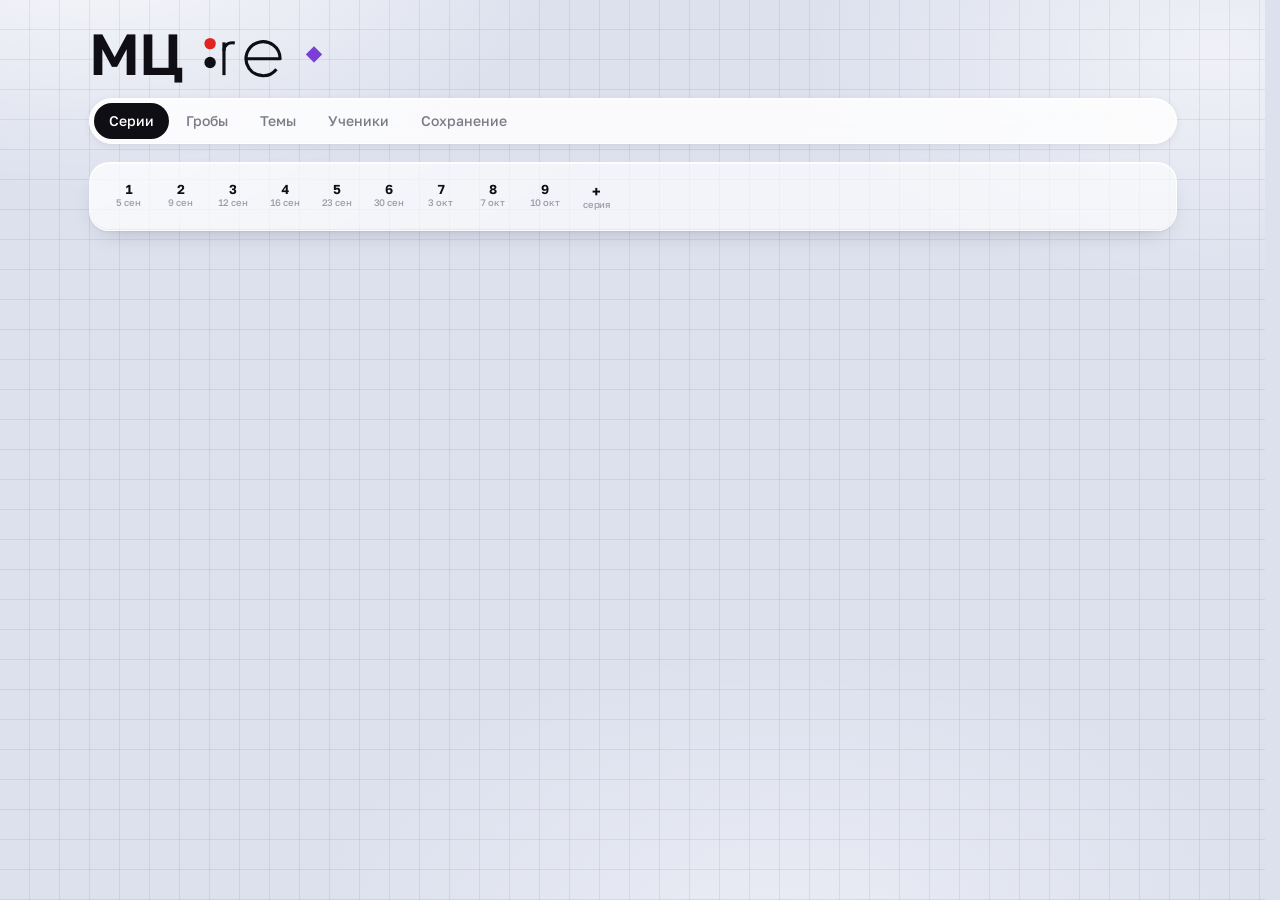
==== edit.html @ af5513b2 "Гробарий: гроб с четырьмя решившими и больше — одной раскрывающейся строкой На сайте «16 решивших · " ====
<!doctype html>
<html lang="ru">
<head>
<meta charset="utf-8">
<meta name="viewport" content="width=device-width, initial-scale=1, viewport-fit=cover">
<meta name="robots" content="noindex, nofollow">
<meta name="color-scheme" content="light dark">
<meta name="theme-color" content="#e4e7f2" media="(prefers-color-scheme: light)">
<meta name="theme-color" content="#06060b" media="(prefers-color-scheme: dark)">
<link rel="manifest" href="manifest.webmanifest">
<link rel="apple-touch-icon" href="assets/icon-192.png?v=202610102333">
<title>Статистика — редактор</title>
<link rel="icon" href="data:image/svg+xml,%3Csvg xmlns='http://www.w3.org/2000/svg' viewBox='0 0 32 32'%3E%3Crect width='32' height='32' rx='8' fill='%23c026d3'/%3E%3Cpath d='M16 9v14M9 16h14' stroke='%23fcfcfb' stroke-width='3.6' stroke-linecap='round'/%3E%3C/svg%3E">
<link rel="preload" href="assets/fonts/golos-cyrillic.woff2" as="font" type="font/woff2" crossorigin>
<link rel="stylesheet" href="assets/style.css?v=202610102333">
<meta name="build" content="202610102333">
</head>
<body class="is-editor">
<div class="wrap">
  <header class="topbar">
    <div class="brand-box">
      <span class="brand-mc">МЦ</span><svg class="brand-re" viewBox="0 0 68 40" role="img" aria-label=":re">
        <circle class="re-red" cx="8" cy="10" r="4.5"/>
        <circle class="re-ink" cx="8" cy="25" r="4.5"/>
        <path d="M19 35V9"/>
        <path d="M19 15.8C19 10.9 22.6 8.6 27.6 9.5"/>
        <path d="M36.5 22h27A13.5 13.5 0 1 0 60.6 30.3"/>
      </svg>
    </div>
    <div class="spacer"></div>
  </header>

  <nav class="tabs">
    <button class="tab" type="button" data-view="series" aria-selected="true">Серии</button>
    <button class="tab" type="button" data-view="graves" aria-selected="false">Гробы</button>
    <button class="tab" type="button" data-view="themes" aria-selected="false">Темы</button>
    <button class="tab" type="button" data-view="students" aria-selected="false">Ученики</button>
    <button class="tab" type="button" data-view="save" aria-selected="false">Сохранение</button>
  </nav>

  <main id="main"></main>
</div>

<script src="assets/icons.js?v=202610102333"></script>
<script src="assets/edit.js?v=202610102333"></script>
</body>
</html>
---- assets/style.css ----
/* Кондуит — оформление.
   Палитра типов задач — проверенный категориальный набор (8 слотов),
   светлая и тёмная темы заданы отдельными шагами, а не автоматической инверсией. */

:root {
  color-scheme: light dark;

  /* Непрозрачная поверхность осталась как запас: ею подменяется стекло там,
     где браузер не умеет размывать подложку, и там, где сквозь панель ничего
     просвечивать не должно. */
  --surface: #ffffff;
  --plane: #dde1ee;
  --ink: #0e0e14;
  --ink-2: #45454f;
  --ink-muted: #7c7c88;
  --grid: rgba(11, 11, 11, 0.10);
  --axis: rgba(11, 11, 11, 0.22);
  --border: rgba(255, 255, 255, 0.7);
  --border-strong: rgba(11, 11, 11, 0.16);
  --wash: rgba(255, 255, 255, 0.45);

  /* Подложка тихих кнопок — пилюль без рамки. На тёмной теме это белая вуаль,
     на светлой — чернильная: белое по белому не видно вовсе, и пилюля сливалась
     с панелью. У кнопки без рамки подложка и есть её граница, поэтому она
     обязана читаться в обеих темах. */
  --quiet: rgba(11, 11, 11, 0.055);
  --quiet-on: rgba(11, 11, 11, 0.10);

  --good: #067a3e;
  --bad: #d23b53;

  /* Матовое стекло. Панель — это заливка с прозрачностью плюс размытие того,
     что под ней; толщину даёт светлая грань поверху, а не рамка. */
  --pane: rgba(255, 255, 255, 0.64);
  --pane-2: rgba(255, 255, 255, 0.84);
  /* Две грани: светлая сверху и тёмная снизу. Вместе они читаются как толщина
     стекла — без них панель остаётся просто светлым прямоугольником. */
  --pane-edge: rgba(255, 255, 255, 1);
  --pane-edge-low: rgba(11, 11, 11, 0.05);
  /* Косой блик поверх панели: то, чем стекло отличается от заливки. */
  --sheen: rgba(255, 255, 255, 0.34);
  /* Одно значение на весь сайт. Если размытие где-то окажется дорогим —
     достаточно поставить здесь none, и стекло станет просто прозрачным. */
  --pane-blur: blur(18px);

  /* Пятна на подложке. Они лежат неподвижным слоем под всей страницей: двигать
     их нельзя — размытие панелей пересчитывалось бы каждый кадр.

     Цвета в них нет: это чистый свет. Он и подчёркивает стекло — сквозь панель
     видно, что под ней светлее, а по краям темнее. */
  --glow-1: rgba(255, 255, 255, 0.80);
  --glow-2: rgba(255, 255, 255, 0.55);
  --glow-3: rgba(255, 255, 255, 0.38);

  /* Цвета разделов — набор красок, а не круг оттенков: берлинская лазурь,
     киноварь, бутылочная зелень, охра, тирский пурпур, морская волна, баклажан
     и графит. Ни один не сидит на чистом спектральном тоне, и это главное: у
     краски тон всегда чуть сбит в сторону — синий уходит в зелень, красный в
     землю, — отчего она и выглядит краской, а не заливкой из палитры.

     Восьмой нарочно нейтральный. Ряд из восьми цветных ярлыков утомляет, а
     графит в нём работает паузой — приём старый и надёжный.

     Привязки «геометрия оранжевая» больше нет: цвет ничего не значит сам по
     себе, он только отличает раздел от раздела, и порядок в наборе выбран по
     тому, как тона живут рядом, а не по темам.

     Одним значением цвет раздела не описать: линия значка, заливка плашки и свет
     в её углу решают разные задачи. Отсюда три переменные на раздел.

     Выводить заливку из цвета линии пробовали дважды — и оба раза получалась не
     та глубина. Плашки, которые нравятся («Место», «Самый ценный плюс»,
     листок), собраны иначе: у них цвет задан прямо, глубоким и плотным, а свет
     в углу — другого, более светлого тона. Здесь то же самое, только восемь раз.

     --sN — линия значка, различается по темам: на светлой тёмная, на тёмной
     светлая. --fN — заливка плашки, глубокая. --gN — свет в углу, светлый тон
     той же семьи. */
  --s1: #1f5673;   /* берлинская лазурь */
  --s2: #b4442c;   /* киноварь */
  --s3: #2d6a45;   /* бутылочная зелень */
  --s4: #97701a;   /* охра */
  --s5: #8d2f63;   /* тирский пурпур */
  --s6: #167a74;   /* морская волна */
  --s7: #5b3f8f;   /* баклажан */
  --s8: #55606e;   /* графит */

  --f1: rgba(14, 48, 68, 0.94);
  --f2: rgba(112, 34, 20, 0.92);
  --f3: rgba(20, 58, 38, 0.94);
  --f4: rgba(86, 62, 12, 0.94);
  --f5: rgba(82, 20, 58, 0.92);
  --f6: rgba(10, 64, 62, 0.94);
  --f7: rgba(48, 30, 84, 0.92);
  --f8: rgba(38, 44, 54, 0.94);

  --g1: rgba(120, 205, 235, 0.40);
  --g2: rgba(255, 175, 130, 0.38);
  --g3: rgba(150, 225, 165, 0.34);
  --g4: rgba(255, 214, 140, 0.36);
  --g5: rgba(255, 155, 205, 0.34);
  --g6: rgba(125, 235, 220, 0.34);
  --g7: rgba(185, 155, 240, 0.36);
  --g8: rgba(190, 205, 225, 0.30);

  /* Разрыв между «решено» и «нет» намеренно большой: часть браузеров на
     телефонах затемняет крупные заливки по-своему, и слабую разницу такое
     затемнение стирает совсем. */
  /* Клетка кондуита. Пустая — заметная заливка с обводкой, решённая — плотная
     заливка обратной яркости со знаком поверх. В каждой теме пара «пустая /
     решённая» строится одинаково, только в разные стороны: в светлой решённая
     темнее фона, в тёмной — светлее. */
  --cell-on: #171727;
  --cell-off: rgba(18, 18, 52, 0.07);
  --cell-edge: rgba(11, 11, 11, 0.12);
  --cell-ink: #ffffff;
  /* пустой квадрат шкалы — свой цвет, а не цвет пустой клетки кондуита:
     в кондуите он почти сливается с подложкой намеренно, в шкале должен
     быть виден, иначе не поймёшь, из чего доля */
  --meter-off: rgba(11, 11, 11, 0.13);

  --admin: #7b3fd6;
  /* Корона — заливка, а не текст, поэтому золото берём чистое и тёплое.
     Прежний #9a7000 на светлом читался болотным: слишком мало красного. */
  --leader: #c9891c;
  --accent-hi: #8a6400;
  --accent-wash: rgba(138, 100, 0, 0.07);

  /* Два радиуса на весь интерфейс: крупный для карточек и панелей, мелкий для
     полей, клеток и квадратных кнопок. Круглые кнопки — отдельно, 999px. */
  --radius: 20px;
  --radius-sm: 12px;
  --tap: 44px;

  /* Цвет текста на плотной заливке цвета чернил: в светлой теме белый, в
     тёмной — почти чёрный. Нужен выбранной вкладке и всему, что залито ink. */
  --ink-inv: #ffffff;

  /* Две ступени высоты. Тень мягкая, широкая и слегка синеватая — под стеклом
     чёрная тень выглядит грязью. */
  --shadow-1: 0 1px 2px rgba(16, 16, 44, .05), 0 10px 26px -14px rgba(16, 16, 44, .30);
  --shadow-2: 0 2px 8px rgba(16, 16, 44, .07), 0 28px 64px -28px rgba(16, 16, 44, .45);

  /* Стекло — только для полосы вкладок и плавающих панелей: под ними проезжает
     содержимое, там эффект и виден. На карточках и в кондуите его нет — размытие
     под длинной таблицей стоит плавности прокрутки, а текст на нём теряется. */
  /* Линия тетрадной клетки на подложке. */
  --paper: rgba(11, 11, 11, .07);
  --paper-step: 30px;

  /* Заголовок сезона — единственный вывернутый блок на странице. На светлой теме
     он тёмный и работает как якорь для взгляда; на тёмной — чуть светлее
     подложки, потому что белое пятно во весь экран вечером бьёт по глазам.
     Заливка плоская: то, что переживает любую принудительную тёмную тему. */
  /* Полоска доли в строке рейтинга. */
  --bar: rgba(11, 11, 11, .085);

  /* Стекло кнопки. Панель под ней уже полупрозрачна, поэтому кнопке довольно
     одного шага плотности — плюс светлая грань поверху и косой блик, те же три
     вещи, из которых собрана сама панель. Дальше всё различие между кнопками
     только в размере и в том, чем они показывают состояние. */
  /* Плотные плашки. Единственные вывернутые блоки на странице: белый текст на
     цвете там, где всё остальное — чернила по светлому. Заливка плотная
     нарочно, 0.82 против 0.6 у панели: сквозь неё клетка почти не видна, и
     плашка читается как предмет, а не как окно. Стеклом её оставляют косой
     блик и светлая грань — те же, что у панели; пятно второго цвета из угла и
     есть то, что отличает её от простой краски.

     Приём работает, только пока таких блоков мало. Список мест, где он
     разрешён, ведётся в README, и новое появляется вместо старого. */
  --solid-edge: rgba(255, 255, 255, 0.26);
  --solid-dim: rgba(255, 255, 255, 0.70);
  --cold-bg: rgba(38, 30, 110, 0.82);
  --cold-glow: rgba(120, 200, 255, 0.50);
  --warm-bg: rgba(122, 38, 26, 0.82);
  --warm-glow: rgba(255, 196, 120, 0.48);

  /* Красная — удаление. Своя, а не --bad: у --bad есть вторая работа, он красит
     текст и рамки, и делать его вдобавок заливкой под белыми буквами значит
     выбирать один цвет на две задачи с разными требованиями к контрасту. */
  --danger-bg: rgba(178, 30, 54, 0.94);
  --danger-glow: rgba(255, 170, 130, 0.55);
  /* Листок серии и вопросы зачёта. Тон сине-зелёный: разделом листок не
     является, и цвет ему нужен свой. */
  --sheet-bg: rgba(15, 76, 92, 0.94);
  --sheet-glow: rgba(120, 220, 235, 0.44);

  /* Ответы зачёта — другой цвет, чем вопросы: на одной странице лежат две стопки
     файлов, и разница между ними должна быть видна раньше, чем прочитан
     заголовок. */
  --ans-bg: rgba(52, 34, 96, 0.94);
  --ans-glow: rgba(190, 160, 255, 0.40);

  /* Архив — задачники прошлых лет. Свой цвет, потому что вкладка своя: зелёный
     не спорит ни с бирюзовыми вопросами, ни с фиолетовыми ответами зачёта,
     а по смыслу это вообще другая стопка — не к чему вести, а что перебирать. */
  --arch-bg: rgba(22, 74, 58, 0.94);
  --arch-glow: rgba(130, 232, 180, 0.42);

  /* Красный в знаке — единственный, который не значит ничего, кроме самого
     знака: он часть логотипа и потому живёт отдельно от палитры разделов. */
  --font-ui: "Golos Text", "Segoe UI Variable Text", system-ui, -apple-system,
             "Segoe UI", Roboto, sans-serif;
  --font-display: "Golos Text", "Segoe UI Variable Display", system-ui,
                  -apple-system, "Segoe UI", Roboto, sans-serif;

  --mark-red: #e0241f;

  /* Заливка нарочно полупрозрачная: сквозь кнопку должна быть видна клетка,
     иначе это не стекло, а белая карточка. Почти непрозрачную пробовали — она
     читалась контрастно и мертво. Работу рамки при этом делает рамка. */
  --glass: rgba(255, 255, 255, 0.58);
  --glass-on: rgba(255, 255, 255, 0.86);
  --glass-edge: rgba(11, 11, 11, 0.15);
  --glass-top: rgba(255, 255, 255, 0.95);
  --glass-sheen: rgba(255, 255, 255, 0.55);
  /* Тень под кнопкой. Прежде у неё была только внутренняя грань поверху, и на
     стеклянной панели кнопка лежала в одной плоскости с ней — отсюда и
     ощущение плоского и дешёвого. Две тени: близкая держит край, дальняя
     отрывает от панели. */
  --btn-near: rgba(16, 16, 44, 0.10);
  --btn-far: rgba(16, 16, 44, 0.30);
}

/* Тёмная тема — свой набор шагов под тёмную подложку, а не инверсия светлой.
   Пока страница объявляла «только светлая», браузер затемнял её сам и портил
   цвета; со своим набором мы решаем это сами. */
@media (prefers-color-scheme: dark) {
  :root {
    --surface: #15151c;
    --plane: #06060b;
    --ink: #ffffff;
    --ink-2: #c2c2d0;
    --ink-muted: #8b8b9c;
    --grid: rgba(255, 255, 255, 0.10);
    --axis: rgba(255, 255, 255, 0.26);
    --border: rgba(255, 255, 255, 0.13);
    --border-strong: rgba(255, 255, 255, 0.26);
    --wash: rgba(255, 255, 255, 0.07);
    --quiet: rgba(255, 255, 255, 0.075);
    --quiet-on: rgba(255, 255, 255, 0.15);
    --good: #34d17f;
    --bad: #ff7a90;

    --pane: rgba(38, 38, 52, 0.60);
    --pane-2: rgba(24, 24, 36, 0.86);
    --pane-edge: rgba(255, 255, 255, 0.24);
    --pane-edge-low: rgba(0, 0, 0, 0.28);
    --sheen: rgba(255, 255, 255, 0.07);
    --glow-1: rgba(255, 255, 255, 0.11);
    --glow-2: rgba(255, 255, 255, 0.07);
    --glow-3: rgba(255, 255, 255, 0.08);

    /* Линия значка на тёмной подложке светлее, чем на светлой, а не темнее:
       прежний набор был темнее светлого, и цвета сливались с фоном. */
    --s1: #62aecd;
    --s2: #e8836a;
    --s3: #6fb98a;
    --s4: #d9ac4f;
    --s5: #d76aa4;
    --s6: #46bdb4;
    --s7: #9b81dc;
    --s8: #a3b0c2;

    /* Заливка плашки на тёмной подложке чуть светлее и прозрачнее: панель под
       ней тёмная, и та же глубина, что на светлой теме, дала бы провал. */
    --f1: rgba(24, 68, 92, 0.86);
    --f2: rgba(140, 46, 28, 0.86);
    --f3: rgba(30, 78, 52, 0.88);
    --f4: rgba(108, 80, 18, 0.88);
    --f5: rgba(104, 28, 74, 0.86);
    --f6: rgba(18, 84, 80, 0.88);
    --f7: rgba(64, 42, 112, 0.86);
    --f8: rgba(54, 62, 76, 0.88);

    --g1: rgba(120, 205, 235, 0.30);
    --g2: rgba(255, 175, 130, 0.28);
    --g3: rgba(150, 225, 165, 0.26);
    --g4: rgba(255, 214, 140, 0.28);
    --g5: rgba(255, 155, 205, 0.26);
    --g6: rgba(125, 235, 220, 0.26);
    --g7: rgba(185, 155, 240, 0.28);
    --g8: rgba(190, 205, 225, 0.24);

    --cell-on: #e6e2ff;
    --cell-off: rgba(255, 255, 255, 0.07);
    --cell-edge: rgba(255, 255, 255, 0.14);
    --cell-ink: #14141f;
    --meter-off: rgba(255, 255, 255, 0.12);

    --admin: #c48cff;
    --leader: #f0c34c;
    --accent-hi: #e3b23c;
    --accent-wash: rgba(227, 178, 60, 0.12);

    /* На тёмном тень работает слабее, поэтому она глубже, а грань стекла —
       светлая: именно она и читается как толщина. */
    --ink-inv: #08080e;
    --shadow-1: 0 1px 2px rgba(0, 0, 0, .5), 0 10px 28px -14px rgba(0, 0, 0, .75);
    --shadow-2: 0 2px 8px rgba(0, 0, 0, .55), 0 28px 64px -28px rgba(0, 0, 0, .9);
    --paper: rgba(255, 255, 255, .055);
    /* На тёмной подложке плашка светлее, а не темнее: тёмное на тёмном
       пропадает. Прозрачность выше — под ней есть что показать. Красная тоже
       темнее светлой темы: на --bad (он тут розовый) белые буквы не читаются. */
    --solid-edge: rgba(255, 255, 255, 0.20);
    --solid-dim: rgba(255, 255, 255, 0.66);
    --cold-bg: rgba(58, 48, 142, 0.74);
    --cold-glow: rgba(120, 200, 255, 0.34);
    --warm-bg: rgba(140, 54, 38, 0.74);
    --warm-glow: rgba(255, 196, 120, 0.32);
    --danger-bg: rgba(190, 44, 66, 0.94);
    --danger-glow: rgba(255, 190, 150, 0.38);
    --sheet-bg: rgba(20, 88, 106, 0.90);
    --sheet-glow: rgba(120, 220, 235, 0.30);
    --ans-bg: rgba(64, 44, 116, 0.88);
    --ans-glow: rgba(190, 160, 255, 0.30);
    --arch-bg: rgba(30, 88, 68, 0.88);
    --arch-glow: rgba(130, 232, 180, 0.30);

    --mark-red: #ff4f42;

    /* Тёмную лунку вместо светлой вуали пробовали — кнопка становилась дырой в
       панели. Вуаль вернулась, но ощутимо плотнее прежней, а держат кнопку не
       заливкой: ободом в четверть белого и тенью под ней. */
    --glass: rgba(255, 255, 255, 0.11);
    --glass-on: rgba(255, 255, 255, 0.21);
    --glass-edge: rgba(255, 255, 255, 0.26);
    --glass-top: rgba(255, 255, 255, 0.10);
    --glass-sheen: rgba(255, 255, 255, 0.06);
    --btn-near: rgba(0, 0, 0, 0.40);
    --btn-far: rgba(0, 0, 0, 0.70);
    --bar: rgba(255, 255, 255, .11);
  }
}

* {
  box-sizing: border-box;
  -webkit-tap-highlight-color: rgba(0, 0, 0, 0);
}

html {
  -webkit-tap-highlight-color: rgba(0, 0, 0, 0);
  /* Место под полосу прокрутки держим всегда. Без этого на короткой вкладке
     («Темы») полоса пропадает, окно становится шире на её толщину, и вся
     страница дёргается вбок при каждом переключении. */
  scrollbar-gutter: stable;
}

/* Синий прямоугольник при касании складывается из двух вещей: подсветки самого
   касания и выделения текста внутри кнопки. Гасим обе, но оставляем видимую
   рамку для клавиатуры. */
button, .chip, .tab, .mark, .cal-day, .picker-btn, a.ghost-btn {
  -webkit-user-select: none;
  user-select: none;
  -webkit-touch-callout: none;
}

:focus:not(:focus-visible) { outline: none; }

html, body {
  margin: 0;
  padding: 0;
}

/* Весь фон — клетка и свет — задан у самого html закреплённой заливкой. Это не
   слой поверх страницы и не фон её тела, а фон окна: он не прокручивается
   вместе с содержимым и не пересчитывается, когда на телефоне появляется и
   исчезает адресная строка. Закреплённым слоем (position: fixed) этого не
   добиться — такой слой браузер как раз и двигает вслед за окном.

   Рисунок при этом простой — две линии и три пятна, — поэтому закреплённая
   заливка обходится дёшево: перерисовывать при прокрутке почти нечего. */
html {
  background-color: var(--plane);
  background-image:
    linear-gradient(var(--paper) 1px, transparent 1px),
    linear-gradient(90deg, var(--paper) 1px, transparent 1px),
    radial-gradient(58% 46% at 8% -8%, var(--glow-1), transparent 64%),
    radial-gradient(52% 42% at 96% 6%, var(--glow-2), transparent 62%),
    radial-gradient(60% 50% at 62% 104%, var(--glow-3), transparent 64%);
  background-attachment: fixed;
  background-size:
    var(--paper-step) var(--paper-step),
    var(--paper-step) var(--paper-step),
    auto, auto, auto;
  background-position: -1px -1px, -1px -1px, 0 0, 0 0, 0 0;
}

/* Гарнитура своя и лежит рядом, в assets/fonts. Не по прихоти: сайт целиком
   русский, а системные интерфейсные шрифты рисуют кириллицу как приложение к
   латинице. Golos Text рисовалась от кириллицы, и на здешних словах — вроде
   «Комбинаторная геометрия» — это видно сразу.

   Файлов два, по диапазонам: кириллический берётся всегда, латинский только
   когда на странице попадётся латиница. Оба переменные, 400–700 в одном файле,
   поэтому насыщенность ничего не стоит. Стороннего запроса нет — файлы свои.

   Стопки всё равно две: пока шрифт летит (или не долетел вовсе), крупное и
   мелкое подхватывают разные системные начертания, а не одно на всё. */
@font-face {
  font-family: "Golos Text";
  src: url("fonts/golos-cyrillic.woff2") format("woff2");
  font-weight: 400 700;
  font-style: normal;
  font-display: swap;
  unicode-range: U+0301, U+0400-045F, U+0490-0491, U+04B0-04B1, U+2116;
}

@font-face {
  font-family: "Golos Text";
  src: url("fonts/golos-latin.woff2") format("woff2");
  font-weight: 400 700;
  font-style: normal;
  font-display: swap;
  unicode-range: U+0000-00FF, U+0131, U+0152-0153, U+02BB-02BC, U+02C6, U+02DA,
                 U+02DC, U+0304, U+0308, U+0329, U+2000-206F, U+20AC, U+2122,
                 U+2191, U+2193, U+2212, U+2215, U+FEFF, U+FFFD;
}

body {
  color: var(--ink);
  font-family: var(--font-ui);
  font-size: 15px;
  line-height: 1.45;
  -webkit-text-size-adjust: 100%;
}

/* Подложка: три цветных пятна и поверх них тетрадная клетка. Слой закреплён и
   неподвижен — во-первых, страница от этого кажется глубже, во-вторых, любое
   его движение заставляло бы браузер пересчитывать размытие всех панелей на
   каждом кадре, а этого телефон не простит.

   Клетка почти прозрачна: она задаёт масштаб и материал, а не рисунок. */
.wrap {
  max-width: 1120px;
  margin: 0 auto;
  padding: 0 16px 64px;
}

/* ── шапка ─────────────────────────────────────────────── */

.topbar {
  display: flex;
  align-items: center;
  gap: 12px;
  padding: 24px 0 16px;
}

/* Знак: «МЦ» набором и «:re» рисунком. Рисунком, а не шрифтом, нарочно —
   начертание в знаке заданное, и подбирать под него гарнитуру, которая на чужом
   телефоне окажется другой, бессмысленно.

   Обе части стоят на одной строке обычным потоком, а не флексом: у встроенного
   рисунка нижний край и так ложится на базовую линию строки, и низ виewBox
   поставлен ровно по базовой линии букв — от этого «МЦ» и «re» стоят на одной
   линии сами, без подгонки отступами. */
.brand-box {
  display: block;
  font-family: var(--font-display);
  font-size: 58px;
  line-height: 1;
  white-space: nowrap;
}

/* Полужирное против тонкого знака — контраст нарочный: «МЦ» читается словом,
   «:re» знаком при нём, и вместе они не сливаются в одну надпись. */
.brand-mc {
  font-size: 1em;
  font-weight: 600;
  letter-spacing: -0.005em;
  margin-right: 0.28em;
}

/* Размер и сдвиг заданы в em от кегля шапки: «e» в знаке выходит ниже строки,
   и низ рисунка базовой линии не равен. Сдвигаем рисунок вниз ровно на этот
   свес — тогда на базовую линию «МЦ» встаёт строка «r», как и должно. В em,
   чтобы на узком экране всё уехало вместе, одним изменением кегля. */
.brand-re {
  height: 0.870em;
  width: auto;
  vertical-align: -0.109em;
}

/* Тонкая линия одной толщины на всё: так рисуют геометрические гротески, и
   знак собран по тому же правилу. Торцы срезаны прямо — скруглённые сделали бы
   его мягче, чем он есть.

   «r» и «e» стоят на одной базовой линии и одного роста — как обычные буквы.
   Круг выходит за строку сверху и снизу ровно на пол-единицы: это оптический
   вынос, без которого круглая буква рядом с прямой кажется мельче её. Разводить
   их по росту пробовали дважды, и оба раза выходило криво — строка читалась не
   набором, а тремя предметами, поставленными рядом.

   Своё у знака — толстые точки: они заметно толще линии букв, и это
   единственное место, где пропорции нарочно не типографские. */
.brand-re path {
  fill: none;
  stroke: currentColor;
  stroke-width: 2.5;
  /* Перекладина «e» и его дуга — один контур: раздельными они давали на стыке
     торчащий уголок, потому что плоский торец перекладины приходился на место,
     где дуга уже уходит вертикально. */
  stroke-linejoin: round;
}

.re-ink { fill: currentColor; }
.re-red { fill: var(--mark-red); }

/* В редакторе знак тот же, поэтому его страницу помечает ромб — тот же знак и
   цвет, что у админа в списке. Без него две страницы не различить с одного
   взгляда, а перепутать их дорого. */
body.is-editor .brand-box::after {
  content: "◆";
  margin-left: 0.22em;
  font-size: 0.37em;
  color: var(--admin);
  vertical-align: 0.72em;
}

.spacer { flex: 1; }

/* Поле числа без стрелок-крутилок: номер дня вводят с клавиатуры, а на узком
   поле крутилки съедают половину ширины. */
input[type="number"] { -moz-appearance: textfield; }

input[type="number"]::-webkit-outer-spin-button,
input[type="number"]::-webkit-inner-spin-button {
  -webkit-appearance: none;
  margin: 0;
}

/* Полоса вкладок — плавающая пилюля: она не приклеена к краю экрана, а висит
   над содержимым, и под ней всё проезжает. Это единственное место вместе с
   карточками, где размытие и правда что-то показывает.

   Если backdrop-filter недоступен, остаётся плотная заливка: полоса просто
   перестаёт быть прозрачной, ничего не разъезжается. */
.tabs {
  position: sticky;
  top: 10px;
  z-index: 30;
  display: flex;
  gap: 2px;
  margin: 0 0 18px;
  padding: 4px;
  border: 1px solid var(--pane-edge);
  border-radius: 999px;
  background: var(--surface);
  box-shadow: var(--shadow-2), inset 0 1px 0 var(--pane-edge);
  overflow-x: auto;
  scrollbar-width: none;
}

@supports (backdrop-filter: blur(1px)) or (-webkit-backdrop-filter: blur(1px)) {
  .tabs {
    background: var(--pane-2);
    -webkit-backdrop-filter: var(--pane-blur);
    backdrop-filter: var(--pane-blur);
  }
}

.tabs::-webkit-scrollbar { display: none; }

/* Вес шрифта у выбранной вкладки не меняется: от смены веса меняется ширина,
   и соседние вкладки съезжают при каждом переключении. Выбранная опознаётся
   цветом и подчёркиванием, ширина остаётся той же. */
.tab {
  appearance: none;
  background: none;
  border: 0;
  border-radius: 999px;
  color: var(--ink-muted);
  font: inherit;
  font-size: 14px;
  font-weight: 500;
  padding: 8px 15px;
  flex: none;
  cursor: pointer;
  white-space: nowrap;
  transition: color .16s ease, background-color .16s ease;
}

.tab:hover { color: var(--ink-2); }
.tab:focus { outline: none; }

.tab:focus-visible {
  outline: 2px solid var(--s1);
  outline-offset: -2px;
}

/* Указатель один на всю полосу и переезжает с вкладки на вкладку, а не
   загорается на каждой отдельно. Положение и ширину ему задаёт скрипт — по
   месту самой вкладки, поэтому он верен при любой ширине экрана и любой
   длине подписей.

   Пока ширина не задана, указателя попросту нет: он не выскакивает из угла
   при первой отрисовке. */
.tabs::before {
  content: "";
  position: absolute;
  top: 4px;
  bottom: 4px;
  left: 0;
  width: var(--thumb-w, 0);
  transform: translateX(var(--thumb-x, 0));
  border-radius: 999px;
  background: var(--ink);
  pointer-events: none;
  transition: transform .38s cubic-bezier(.22, .8, .24, 1),
              width .38s cubic-bezier(.22, .8, .24, 1);
}

/* первая установка — без переезда: указателю неоткуда ехать */
.tabs.no-anim::before { transition: none; }

.tab { position: relative; z-index: 1; }

/* Заливку выбранной вкладки рисует указатель, самой вкладке остаётся цвет. */
.tab[aria-selected="true"] { color: var(--ink-inv); }

/* ── карточки и фильтры ────────────────────────────────── */

/* Панель матового стекла. Собрана из четырёх вещей: полупрозрачной заливки,
   размытия подложки, светлой грани поверху (она и читается как толщина) и
   мягкой тени под низом.

   Размытие объявлено отдельным правилом с проверкой: где его нет, панель
   становится плотной, и страница остаётся читаемой — просто плоской. */
.card,
.tile,
.table-wrap,
.conduit-split {
  /* Заливка и блик заданы порознь: подкраска ниже меняет только цвет, а блик
     остаётся на месте. */
  background-color: var(--surface);
  background-image: linear-gradient(147deg, var(--sheen), transparent 44%);
  border: 1px solid var(--border);
  border-radius: var(--radius);
  box-shadow:
    var(--shadow-1),
    inset 0 1px 0 var(--pane-edge),
    inset 0 -1px 0 var(--pane-edge-low);
}

/* Размытие подложки осталось только у полосы вкладок: под ней проезжает
   содержимое, и там оно правда работает. У панелей его нет — под ними лежит
   ровный свет и клетка, размывать нечего, а платить приходилось на каждом
   кадре и заново при каждой вставке панели в страницу. Прозрачность, грани и
   блик стекло держат и без него. */
.card,
.tile,
.table-wrap,
.conduit-split { background-color: var(--pane); }

/* Плотная плашка. Собрана из того же, что и панель, — заливка, косой блик,
   светлая грань поверху, — но заливка плотная и цветная, а текст вывернут в
   белый. Пятно второго цвета лежит в углу под содержимым: резких краёв у него
   нет, поэтому оно читается как свет, а не как фигура.

   Цвет приходит двумя переменными, так что плашку можно направить куда угодно,
   не трогая правило. Разрешённые места перечислены в README. */
.solid,
.lik-row,
.chip.cat[aria-pressed="true"],
.icon-btn.del,
.icon-btn.danger,
.primary-btn.danger {
  position: relative;
  overflow: hidden;
  border-color: var(--solid-edge);
  background-color: var(--solid-bg);
  background-image:
    linear-gradient(142deg, rgba(255, 255, 255, 0.18), rgba(255, 255, 255, 0) 46%);
  box-shadow: var(--shadow-2), inset 0 1px 0 var(--solid-edge);
  color: #fff;
}

/* Пятно уходит под содержимое отрицательным слоем: у кнопки удаления внутри
   голый крестик, и поднимать его нечем — а так поднимать и не нужно. */
.solid::after,
.lik-row::after,
.chip.cat[aria-pressed="true"]::after,
.icon-btn.del::after,
.icon-btn.danger::after,
.primary-btn.danger::after {
  content: "";
  position: absolute;
  z-index: -1;
  top: -58%;
  right: -14%;
  width: 66%;
  padding-bottom: 66%;
  border-radius: 50%;
  background: radial-gradient(circle, var(--solid-glow), transparent 68%);
  pointer-events: none;
}

.solid.cold { --solid-bg: var(--cold-bg); --solid-glow: var(--cold-glow); }
.solid.warm { --solid-bg: var(--warm-bg); --solid-glow: var(--warm-glow); }

/* Подписи на плашке — приглушённый белый, а не серый: серый по цветному
   читается грязью. */
.solid .tile-label,
.solid .tile-note,
.lik-row .lik-meta { color: var(--solid-dim); }

.card { padding: 14px 16px; }

/* Подсветка блока. Пятно света лежит в самой панели, ещё одним слоем заливки,
   а не отдельным элементом поверх: тот требовал обрезки по краю и своего слоя
   на каждую панель, а рисовал ровно то же.

   Сейчас свет белый. Когда понадобится цвет, менять придётся одну переменную:
   у блока свой слот оттенка. */
/* карточка-предупреждение: данные не потеряны, но и не считаются */
.card.warn { border-color: var(--accent-hi); background: var(--accent-wash); }

.warn-title {
  font-size: 13px;
  font-weight: 600;
  color: var(--accent-hi);
  margin-bottom: 6px;
}

.warn-line {
  display: flex;
  justify-content: space-between;
  gap: 12px;
  font-size: 13px;
  padding: 3px 0;
}

.warn-where { color: var(--ink-2); }
.warn-ids { font-variant-numeric: tabular-nums; white-space: nowrap; }

.filters { margin-bottom: 14px; }

.filter-row + .filter-row {
  margin-top: 12px;
  padding-top: 12px;
  border-top: 1px solid var(--grid);
}

.filter-head {
  display: flex;
  align-items: center;
  gap: 10px;
  margin-bottom: 9px;
}

.filter-title {
  font-size: 11px;
  font-weight: 650;
  letter-spacing: 0.13em;
  text-transform: uppercase;
  color: var(--ink-muted);
}

/* ── материал кнопок ────────────────────────────────────
   Одна поверхность на всё, что нажимают: ярлык отбора, мелкое действие, кнопку
   редактора, квадратную кнопку, счётчик. Ни рамки, ни стекла, ни тени — только
   приглушённая подложка, и та своего цвета в каждой теме.

   Стекло с рамкой и грань поверху тут были и держались долго, но кончилось это
   тем, что кнопка спорила по весу с панелью, на которой лежит. Плотность
   осталась ровно там, где она что-то значит: у плашки раздела, у файла, у
   выбранной серии. Остальное — тихая подложка. */
.chip, .mini-btn, .ghost-btn, .icon-btn, .icon-pick, .step-btn {
  appearance: none;
  font: inherit;
  color: var(--ink-2);
  background-color: var(--quiet);
  background-image: none;
  border: 0;
  border-radius: 999px;
  box-shadow: none;
  cursor: pointer;
}

.chip:hover, .mini-btn:hover, .ghost-btn:hover,
.icon-btn:hover, .icon-pick:hover, .step-btn:hover {
  background-color: var(--quiet-on);
  color: var(--ink);
}

/* Мелкое действие рядом с названием раздела. Тем же капителем вразрядку оно
   набиралось раньше — и было неотличимо от подписи слева: два одинаковых слова
   в строке, из которых одно почему-то нажимается.

   Теперь разошлись по трём признакам сразу: название капителью вразрядку,
   действие — строчными и крупнее; название приглушено, действие в полную силу;
   у действия есть подложка, у названия нет. Подложка круглая и без рамки —
   этого хватает, чтобы она читалась кнопкой, и не хватает, чтобы спорить с
   ярлыками отбора под ней, у которых рамка есть. */
.mini-btn {
  border: 0;
  border-radius: 999px;
  background: var(--quiet);
  box-shadow: none;
  color: var(--ink-2);
  font-size: 12.5px;
  font-weight: 560;
  letter-spacing: -0.005em;
  line-height: 1;
  padding: 8px 12px;
  white-space: nowrap;
}

.mini-btn:hover { background: var(--quiet-on); color: var(--ink); }

.chips {
  display: flex;
  flex-wrap: wrap;
  gap: 6px;
}

.chip {
  display: inline-flex;
  align-items: center;
  gap: 7px;
  /* Ярлыки отбора — скруглённые прямоугольники, а не пилюли: пилюли остались
     за полосой вкладок и мелкими действиями, и путать их незачем. */
  border-radius: 12px;
  /* Кегль и насыщенность подняты нарочно. На 13-м и обычном начертании ярлык
     читался как системный виджет: набор мелкий, светлый и без характера, а их
     на экране два десятка — из них и складывалось первое впечатление от
     страницы. Отрицательный трекинг на этом кегле делает главное: строка
     собирается в слово, а не рассыпается на буквы. */
  font-size: 13.5px;
  font-weight: 500;
  letter-spacing: -0.008em;
  color: var(--ink);
  padding: 8px 13px;
}

/* Включено — стекло, выключено — пустая рамка: ни блика, ни грани, заливки
   нет вовсе, надпись перечёркнута. Пунктирной рамки здесь больше нет — другой
   тип штриха выбивался из общего вида, а «исключено» сказано и без него.

   Разница держится на заливке и цвете, но не на насыщенности шрифта: от смены
   насыщенности слово меняет ширину, и соседние ярлыки при каждом нажатии
   разъезжались. */
.chip[aria-pressed="false"] {
  background-color: transparent;
  background-image: none;
  box-shadow: none;
  border-color: var(--glass-edge);
  color: var(--ink-muted);
  text-decoration: line-through;
  text-decoration-thickness: 1px;
}

.chip[aria-pressed="false"] .dot,
.chip[aria-pressed="false"] .ic { opacity: .28; }

/* Выбор одного из вариантов — не фильтр: невыбранное здесь не «исключено»,
   поэтому не зачёркивается и стекла не теряет. Выбранное обводится жирнее.

   День исключён: на вкладке рейтинга он отбор, на вкладке серий — выбор, но
   человек-то видит одну и ту же кнопку, и выглядеть в двух местах по-разному
   она не должна. Общий вид взят от отбора, без стекла. */
.chip.pick[aria-pressed="false"]:not(.day) {
  color: var(--ink-2);
  background-color: var(--quiet);
  text-decoration: none;
}

.chip.pick[aria-pressed="false"] .dot,
.chip.pick[aria-pressed="false"] .ic { opacity: 1; }

/* Раздел и день исключены нарочно. Раздел и в выборе темы задачи остаётся
   цветной плашкой — тот же предмет, что и в отборе на сайте. День же чернильный,
   и без исключения он белым не становился: у правила выбора три класса против
   двух у правила дня, и оно перебивало его независимо от порядка в файле. */
.chip.pick[aria-pressed="true"]:not(.cat):not(.day) {
  background-color: var(--quiet-on);
  color: var(--ink);
}

/* кнопка серии: номер и дата. Серий за год набирается много, поэтому кнопка
   плотная — иначе выбор занимает пол-экрана. */
.chip.day {
  flex-direction: column;
  gap: 0;
  min-width: 46px;
  padding: 5px 8px;
  border-radius: 14px;
  font-variant-numeric: tabular-nums;
}

/* гробарий — одиночная кнопка, дата ему не нужна */
.chip.day.wide { flex-direction: row; padding: 9px 16px; border-radius: 13px; }
.chip.day.wide b { font-size: 13.5px; }

.chip.day b { font-size: 13px; font-weight: 620; line-height: 1.2; }
.chip.day small { font-size: 9.5px; line-height: 1.15; opacity: .72; letter-spacing: -0.02em; }

/* Светлая грань поверху здесь снята нарочно: на чернильной заливке она
   читалась бликом поперёк кнопки, будто по ней провели пальцем. На стекле она
   уместна, на плотной краске — нет. Тень снизу остаётся, кнопка не проваливается
   в страницу. */
.chip[aria-pressed="true"].day {
  background: var(--ink);
  color: var(--ink-inv);
  border-color: var(--ink);
  box-shadow: 0 1px 2px var(--btn-near), 0 5px 12px -7px var(--btn-far);
}

/* Невыбранная серия — сплошная рамка, без пунктира и без стекла: одинаково и в
   отборе рейтинга, и в списке серий. Пунктир пробовался и читался как «серия
   испорчена», хотя означал всего лишь «не в счёте». */
.chip.day[aria-pressed="false"] {
  text-decoration: none;
  border-style: solid;
  color: var(--ink-muted);
}

/* На кнопке серии номер сверху, дата подписью снизу. */
.chip.day b { color: var(--ink); }

/* У выбранного дня подложка тёмная, и цвет буквы на ней теряется. Ничего не
   пропадает: буква и есть пометка, цвет к ней только добавка. */
.chip[aria-pressed="true"].day b { color: inherit; }

/* Ярлык раздела — такая же плотная плашка, как «Место» в карточке ученика: тот
   же глубокий цвет, тот же косой блик, то же светлое пятно в углу, тот же белый
   текст. Заливка и свет приходят прямо из палитры (--fN и --gN), а не выводятся
   из цвета значка: выводить пробовали, и глубины так не получалось.

   Плашек таких четыре из двадцати, между ними стоят неподкрашенные подразделы —
   поэтому ряд не рябит. */
.chip.cat[aria-pressed="true"] {
  --solid-bg: var(--fill);
  --solid-glow: var(--lift);
}

/* Значок на плашке белеет вместе с текстом: цветной по цветному пропадает. */
.chip.cat .ic { color: var(--accent); }
.chip.cat[aria-pressed="true"] .ic { color: #fff; }

/* темы: раздел и его подразделы */
.tgroup {
  display: flex;
  flex-wrap: wrap;
  align-items: center;
  gap: 6px 8px;
  margin-top: 8px;
}

.chip.cat {
  font-family: var(--font-display);
  font-size: 15.5px;
  font-weight: 600;
  letter-spacing: -0.02em;
  padding: 10px 16px;
  border-radius: 15px;
}
/* Раздел, у которого включена часть подразделов. Пунктирная рамка тут была и
   на плотной плашке выглядела дырой в краске. Теперь это третья ступень между
   выключенным и включённым: не плашка, а стекло, подкрашенное тем же цветом.
   Ступени читаются с одного взгляда — перечёркнуто, подкрашено, залито.

   Пятна в углу у полутона нет: свет принадлежит плашке, а полутон ею ещё не
   стал. */
.chip.cat.partial[aria-pressed="true"] {
  /* Подкрашивается цветом линии, а не заливки: заливка глубокая, и в малой доле
     от неё остаётся серость, а не тон. */
  background-color: color-mix(in srgb, var(--accent) 22%, var(--glass));
  background-image: linear-gradient(158deg, var(--glass-sheen), transparent 62%);
  border-color: color-mix(in srgb, var(--accent) 42%, var(--glass-edge));
  color: var(--ink);
  box-shadow:
    inset 0 1px 0 var(--glass-top),
    0 1px 2px var(--btn-near),
    0 5px 12px -7px var(--btn-far);
}

.chip.cat.partial[aria-pressed="true"]::after { content: none; }
.chip.cat.partial[aria-pressed="true"] .ic { color: var(--accent); }

.chip-count {
  font-size: 11px;
  color: var(--ink-muted);
  font-variant-numeric: tabular-nums;
}

.chip[aria-pressed="true"].cat .chip-count { color: var(--ink-muted); }

.subs { display: flex; flex-wrap: wrap; gap: 6px; }

/* Тихая пилюля. Один вид на три места: подраздел, «что считаем» и мелкие
   действия («все», «ни одной»). Ни рамки, ни стекла, ни тени — только пилюля на
   приглушённой подложке.

   Стекло с рамкой и тенью у них было от раздела, и зря: раздел это плотная
   цветная плашка, а остальное ему подчинено — одинаковый материал ставил их
   вровень. Теперь три уровня видно сразу: плашка, пилюля, подпись.

   Отличает подраздел от прочих тихих кнопок только цветной значок темы: он и
   держит связь со своим разделом. */
.chip.sub,
.chip.quiet {
  border: 0;
  border-radius: 999px;
  background-color: var(--quiet);
  background-image: none;
  box-shadow: none;
  color: var(--ink-2);
  font-size: 12.5px;
  font-weight: 560;
  letter-spacing: -0.005em;
  padding: 8px 13px;
}

/* У подраздела слева значок, и отступ с этой стороны меньше на его ширину. */
.chip.sub { gap: 6px; padding-left: 11px; }

.chip.sub[aria-pressed="true"],
.chip.quiet[aria-pressed="true"] { color: var(--ink); }

.chip.sub:hover,
.chip.quiet:hover { background-color: var(--quiet-on); color: var(--ink); }

/* Выключённая — та же пилюля без подложки и перечёркнутая. Общее правило
   выключенного ярлыка гасит заливку и так, но подложка тут своя, и гасить её
   нужно отдельно. */
.chip.sub[aria-pressed="false"],
.chip.quiet[aria-pressed="false"] {
  background-color: transparent;
  color: var(--ink-muted);
}

/* ── значки тем ─────────────────────────────────────────
   Рисунок лежит в спрайте (assets/icons.js), здесь только размер и толщина
   линии. Цвет значок берёт от текста, поэтому красится обычным color — и встаёт
   ровно туда, где раньше стоял цветной кружок, с тем же цветом раздела.

   Ни fill, ни stroke селектором внутрь <use> не достать, зато они наследуются:
   заданные здесь, они доходят до содержимого символа сами. */
.ic {
  width: 15px;
  height: 15px;
  flex: none;
  fill: none;
  stroke: currentColor;
  stroke-width: 1.7;
  stroke-linecap: round;
  stroke-linejoin: round;
}

/* У подраздела значок мельче — разница в размере держит уровни списка так же,
   как её держал разный размер кружков. Линия при этом чуть толще: на мелком
   размере тонкая тает. */
.chip.sub .ic,
.pline.sub .ic,
.subline-name .ic { width: 13px; height: 13px; stroke-width: 1.9; }

/* Кружок остался там, где он и есть кружок, а не знак темы: выбор цвета
   раздела в редакторе. */
.dot {
  width: 9px;
  height: 9px;
  border-radius: 3px;
  flex: none;
}

.summary {
  margin-top: 12px;
  padding-top: 11px;
  border-top: 1px solid var(--grid);
  color: var(--ink-2);
  font-size: 13px;
}

.summary b { font-weight: 600; color: var(--ink); font-variant-numeric: tabular-nums; }

/* ── плитки ────────────────────────────────────────────── */

.tiles {
  display: grid;
  grid-template-columns: repeat(auto-fit, minmax(150px, 1fr));
  gap: 10px;
  margin-bottom: 14px;
}

.tile { padding: 12px 14px; }

.tile-label {
  font-size: 11px;
  font-weight: 650;
  letter-spacing: 0.1em;
  text-transform: uppercase;
  color: var(--ink-muted);
  margin-bottom: 5px;
}

.tile-value {
  font-family: var(--font-display);
  font-size: 31px;
  font-weight: 640;
  letter-spacing: -0.035em;
  line-height: 1.1;
}

.tile-note {
  font-size: 12px;
  color: var(--ink-muted);
  margin-top: 2px;
}

/* Плитка, отмечающая достижение: половина задач и выше. Заливки у неё больше
   нет — панели на странице все до одной одинаковы, и одна золотая посреди
   пятёрки выбивалась бы ровно так же, как выбивалась прежняя подкраска.
   Достижение сказано самим числом и рамкой, а это и есть то, что читают. */
.tile.hi { border-color: var(--accent-hi); }

.tile.hi .tile-value { color: var(--accent-hi); }
.tile.hi .tile-label { color: var(--accent-hi); opacity: .85; }

/* ── таблицы ───────────────────────────────────────────── */

.table-wrap { overflow-x: auto; }

table.data {
  width: 100%;
  border-collapse: collapse;
  font-variant-numeric: tabular-nums;
}

/* Колонки с числами закреплены по ширине, имя забирает остаток. При обычной
   раскладке ширина столбца зависит от самого длинного числа в нём, и таблица
   переезжала при каждом переключении фильтра. */
table.data.fixed { table-layout: fixed; }
table.data.fixed th.rank { width: 54px; }
table.data.fixed th.c-score { width: 74px; }
table.data.fixed th.c-tasks { width: 66px; }
table.data.fixed th.c-avg { width: 82px; }

table.data.fixed td.name {
  overflow: hidden;
  text-overflow: ellipsis;
}

table.data th {
  text-align: right;
  font-size: 11.5px;
  font-weight: 600;
  letter-spacing: 0.05em;
  text-transform: uppercase;
  color: var(--ink-muted);
  padding: 10px 12px;
  border-bottom: 1px solid var(--grid);
  white-space: nowrap;
}

table.data th.left, table.data td.left { text-align: left; }

table.data td {
  text-align: right;
  padding: 9px 12px;
  border-bottom: 1px solid var(--grid);
  white-space: nowrap;
}

table.data tbody tr:last-child td { border-bottom: 0; }

table.data tfoot td {
  border-top: 1px solid var(--axis);
  border-bottom: 0;
  color: var(--ink-2);
  font-weight: 560;
}

table.data tfoot .name { color: var(--ink-muted); font-weight: 600; }
table.data tbody tr:hover td { background: var(--wash); }
table.data tr.clickable { cursor: pointer; }

.rank {
  width: 1%;
  color: var(--ink-muted);
  font-size: 13px;
  white-space: nowrap;
}

.rank-top .rank-num { color: var(--ink); font-weight: 700; }
/* первое место — единственное золотое пятно в таблице */
.rank-1 .rank-num { color: var(--leader); }

.name { font-weight: 500; }

/* Полоска доли: сколько человек взял от своего потолка. Тонкая линия по низу
   ячейки, а не заливка за именем: заливка читалась пятном под текстом, а линия
   складывается по всей таблице в маленькую диаграмму. */
table.data td.name { position: relative; }

.rowbar {
  position: absolute;
  left: 12px;
  bottom: 4px;
  height: 3px;
  border-radius: 999px;
  background: var(--axis);
  pointer-events: none;
}

/* У первого места полоска золотая — то же пятно, что и у его номера. */
.rank-1 + td.name .rowbar { background: var(--leader); }

table.data td.name .name-box { position: relative; }

/* Счёт — то, ради чего таблицу открывают, и между 31 у плитки и 15 у текста
   не стояло ничего. Теперь стоит он. */
.score {
  font-family: var(--font-display);
  font-weight: 620;
  font-size: 19px;
  letter-spacing: -0.02em;
}

.muted { color: var(--ink-muted); }

/* подпись в самом низу карточки — тем же шрифтом, что и всё остальное */
.egg {
  margin: 26px 0 8px;
  text-align: center;
  font-size: 13.5px;
  letter-spacing: 0.06em;
  color: var(--ink);
  opacity: 0.5;
}

/* Раньше все заливки здесь были плоскими: Samsung Internet в принудительной
   тёмной теме гасил именно градиенты. Сайт смотрят в Chrome, и это правило
   снято — градиенты и размытие используются свободно. Плоскими остались клетки
   кондуита и кружки тем: там важна не красота, а то, чтобы разница между
   «решено» и «нет» читалась с одного взгляда. */

/* ── кондуит ───────────────────────────────────────────── */

/* Кондуит — две таблицы бок о бок: фамилии не прокручиваются, клетки
   прокручиваются. Высоты строк заданы жёстко, иначе половинки разъедутся. */
/* Черта под шапкой проведена по всей панели, а не по таблице: у таблицы она
   обрывалась посреди стекла, потому что таблица уже панели. Высота шапки задана
   переменной и берётся отсюда же — иначе черта разъедется со строкой заголовков
   при первом же изменении её высоты. */
.conduit-split::after {
  content: "";
  position: absolute;
  left: 0;
  right: 0;
  top: var(--head-h);
  height: 1px;
  background: var(--grid);
  pointer-events: none;
}

/* Черты подвала — «Решили» и «Вес» — тем же способом, что и черта заголовков.
   Своими границами у tfoot они доходили только до края таблицы: на широком
   экране половины стоят посередине, справа и слева остаётся поле, и линии
   обрывались на пустом месте, тогда как верхняя шла от края до края.

   Рисуются двумя слоями фона, отмеренными от низа панели: снизу вверх — строка
   «Вес», над ней «Решили». Высота строки подвала одна на обе и вынесена в
   переменную, иначе черты разъедутся со строками при первой же её правке. */
.conduit-split {
  --foot-row: 24px;
}

.conduit-split::before {
  content: "";
  position: absolute;
  left: 0;
  right: 0;
  top: 0;
  bottom: 0;
  pointer-events: none;
  background:
    linear-gradient(var(--grid), var(--grid))
      left 0 bottom var(--foot-row) / 100% 1px no-repeat,
    linear-gradient(var(--grid), var(--grid))
      left 0 bottom calc(var(--foot-row) * 2) / 100% 1px no-repeat;
}

/* Обе половины стоят посередине панели, а не прижаты влево. Растягивать
   таблицу клеток во всю ширину пробовали: восемь столбцов разъезжались до
   семидесяти пяти пунктов при знаке плюса в тридцать восемь, и сетка переставала
   читаться сеткой. Пустота осталась, но теперь она поровну с двух сторон — а
   такая читается полем, а не обрывом.

   Когда столбцов много и они не помещаются, прокрутка работает как прежде:
   половина с клетками сжимается до доступного, автоматические отступы обнуляются
   сами. */
.conduit-split {
  --head-h: 40px;
  position: relative;
  display: flex;
  align-items: stretch;
  justify-content: center;
  overflow: hidden;
}

table.conduit.names {
  flex: none;
  border-right: 1px solid var(--grid);
}

.conduit-scroll {
  flex: 0 1 auto;
  min-width: 0;
  overflow-x: auto;
}

table.conduit thead th { height: 40px; }
table.conduit tbody td { height: 38px; }
table.conduit tfoot td { height: 26px; }

table.conduit {
  border-collapse: separate;
  border-spacing: 0;
  font-variant-numeric: tabular-nums;
}

table.conduit th, table.conduit td {
  padding: 0;
  font-size: 12px;
  font-weight: 400;
}

table.conduit th.pname, table.conduit td.pname {
  background: transparent;
  text-align: left;
  padding: 0 12px 0 14px;
  white-space: nowrap;
  font-size: 15px;
  min-width: 176px;
  max-width: 176px;
  overflow: hidden;
  text-overflow: ellipsis;
}

/* столбец фамилий оформлен как в рейтинге: тот же кегль, вес и отбивка */
table.conduit tbody td.pname {
  height: 32px;
  font-weight: 500;
  color: var(--ink);
  padding: 0 14px;
}

table.conduit thead th.pname,
table.conduit tfoot td.pname {
  font-size: 11.5px;
  font-weight: 600;
  letter-spacing: 0.05em;
  text-transform: uppercase;
  color: var(--ink-muted);
}

/* Имя со значками: сам текст ужимается, значки — никогда. Оба значка могут
   стоять рядом, если админ вышел на первое место. */
.name-box {
  display: flex;
  align-items: center;
  gap: 5px;
  min-width: 0;
}

.name-box .nm {
  overflow: hidden;
  text-overflow: ellipsis;
  white-space: nowrap;
}

.badge-admin {
  flex: none;
  font-style: normal;
  font-size: 0.82em;
  line-height: 1;
  color: var(--admin);
}

/* Корона нарисована обрезкой прямоугольника, а не взята символом: символьные
   короны есть не во всех телефонных шрифтах и выпадают в пустой квадрат.
   Силуэт простой — пять зубцов, читается на 9 пикселях. */
.badge-leader {
  flex: none;
  width: 11px;
  height: 9px;
  background: var(--leader);
  clip-path: polygon(0 100%, 0 20%, 25% 52%, 50% 0, 75% 52%, 100% 20%, 100% 100%);
}

/* Шапка без заливки и без своей черты: и то и другое обрывалось посреди стекла,
   потому что таблица уже панели. Заливка была нужна, когда столбец с номерами
   задач был липким и под него подъезжали строки; липкость убрали давно. Черту
   теперь ведёт сама панель, во всю ширину. */
table.conduit thead th {
  height: var(--head-h);
  vertical-align: bottom;
}

.phead {
  display: flex;
  flex-direction: column;
  align-items: center;
  gap: 5px;
  padding-bottom: 6px;
  width: 38px;
}

.phead-id {
  font-size: 11.5px;
  color: var(--ink-2);
  letter-spacing: -0.02em;
}

/* задача без темы: номер приглушён, полоска под ним серая */
.phead-id.untyped { color: var(--ink-muted); }

/* Полоска под номером задачи говорила только раздел — цветом. Значок говорит
   ещё и подраздел, а места занимает столько же: столбец широкий, 38px. */
.phead .ic { width: 14px; height: 14px; }

/* Клетка одинакова на сайте и в редакторе: размер выбран под палец, но и
   читается на просмотре лучше мелкой. min-width обязателен — без него браузер
   сжимает столбцы, когда таблица шире экрана. */
td.cell {
  width: 38px;
  min-width: 38px;
  height: 38px;
  text-align: center;
  position: relative;
  z-index: 0;
}

/* Клетка кондуита. Плюс — настоящий знак, а не белая полоска поверх тёмного
   квадрата: браузеры с принудительной тёмной темой инвертируют цвета сами, и
   конструкция «фон плюс накладка» под инверсией теряет контраст. Текст же
   инвертируется вместе с фоном, поэтому знак виден в любой теме.

   Обводка пустой клетки задана внутренней тенью, а не рамкой: рамка меняет
   размер коробки, и клетка дёргалась бы при простановке плюса. */
.mark {
  display: flex;
  align-items: center;
  justify-content: center;
  width: 30px;
  height: 30px;
  border-radius: var(--radius-sm);
  margin: 0 auto;
  font-size: 19px;
  font-weight: 700;
  line-height: 1;
  color: transparent;
  background: var(--cell-off);
  box-shadow: inset 0 0 0 1px var(--cell-edge);
}

.mark.on {
  background: var(--cell-on);
  color: var(--cell-ink);
  box-shadow: none;
}

/* Кондуит смотрят, а не трогают: имена не выделяются и не отзываются нигде,
   клетки — везде, кроме редактора. Прокрутка вбок остаётся: касание достаётся
   прокручиваемой обёртке, а не таблице внутри неё. */
.conduit-split {
  -webkit-user-select: none;
  user-select: none;
  -webkit-touch-callout: none;
  cursor: default;
}

table.conduit.names,
table.conduit.cells:not(.edit) { pointer-events: none; }

/* Граница остаётся распоркой, но не рисуется: саму черту ведёт ::before
   панели, во всю её ширину. Пока граница была видимой, черт получалось две —
   короткая внутри таблицы и длинная поверх поля, и шли они впритык друг к
   другу, потому что фон псевдоэлемента отсчитывается от padding-box, а у
   панели есть своя нижняя граница в пиксель. Убирать `border-top` совсем
   нельзя: на нём стоит высота строк подвала. */
table.conduit tfoot td {
  border-top: 1px solid transparent;
  text-align: center;
  color: var(--ink-muted);
  font-size: 11px;
  height: 24px;
}

table.conduit tfoot td.pname {
  text-align: left;
  color: var(--ink-muted);
  font-size: 11.5px;
}

table.conduit tfoot tr.weights td { color: var(--ink-2); font-weight: 560; }

/* ── прочее ────────────────────────────────────────────── */

.section-head {
  display: flex;
  align-items: baseline;
  gap: 10px;
  margin: 22px 0 10px;
}

/* Заголовок раздела и подпись под ним расходятся по кеглю сильно и нарочно:
   на этом контрасте и держится вся страница, других украшений у неё нет. */
.section-title {
  font-family: var(--font-display);
  font-size: 21px;
  font-weight: 650;
  letter-spacing: -0.025em;
  white-space: nowrap;
}

/* Имя ученика — заголовок его страницы, а не подпись к блоку. */
.section-head.big { align-items: center; margin-top: 6px; }
.section-head.big .section-title {
  font-size: 31px;
  font-weight: 700;
  letter-spacing: -0.035em;
}

.section-note { font-size: 12.5px; color: var(--ink-muted); }

.type-name { display: inline-flex; align-items: center; gap: 9px; }
.type-name b { font-weight: 620; }
.tblock { padding-bottom: 4px; }

/* блок темы: заголовок, полоса, строки подразделов */
.tblock { padding: 11px 0; border-bottom: 1px solid var(--grid); }
.tblock:first-child { padding-top: 2px; }
.tblock:last-child { border-bottom: 0; padding-bottom: 2px; }

/* Вкладка тем — единственное место, где текст мелким быть не должен: по нему
   тыкают пальцем и по нему же сверяют разметку задач. */
.tblock-head {
  display: flex;
  align-items: center;
  justify-content: space-between;
  gap: 10px;
  margin-bottom: 10px;
  min-height: 34px;   /* с кнопкой удаления и без неё — одна высота */
  font-size: 17px;
}

.subline {
  display: grid;
  grid-template-columns: 1fr auto;
  align-items: center;
  gap: 10px;
  padding: 6px 0 0;
  font-size: 15px;
  color: var(--ink);
}

/* В строке подраздела теперь два предмета: кнопка со значком и название.
   Обрезание длинного названия многоточием переехало на сам текст: у гибкой
   строки оно не сработало бы, текст в ней — безымянный кусок между
   предметами. */
.subline-name { display: flex; align-items: center; gap: 9px; min-width: 0; }
/* Обрезание длинного текста многоточием. Стоит на самом тексте, а не на
   строке, которая его держит: строка эта — гибкий контейнер со значком слева,
   а в нём текст лежит безымянным куском, и до безымянного text-overflow не
   достаёт. Обрезка тогда происходит, но многоточия не рисуется — слово просто
   обрывается на середине буквы.

   Отсюда правило: там, где рядом с текстом стоит значок, текст заворачивается
   в свой span с этим классом. */
.ell {
  min-width: 0;
  overflow: hidden;
  text-overflow: ellipsis;
  white-space: nowrap;
}

/* Кнопка выбора значка: сам значок и есть её содержимое. Рамка взята заметная,
   а не бликовая: бликовая (--border) на светлой теме сливается с карточкой, и
   двадцать таких кнопок выглядели бы просто рядом значков — нажать их никто бы
   не догадался. Заливки при этом нет: два десятка залитых квадратов в столбец
   зарябили бы список. */
.icon-pick {
  display: inline-flex;
  align-items: center;
  justify-content: center;
  width: 30px;
  height: 30px;
  flex: none;
  padding: 0;
}

.icon-pick.open { background-color: var(--ink); color: var(--ink-inv); }

/* Ярлык в россыпи значков — без подписи: значок и выбирают глазами, а два
   десятка названий рядом превратили бы россыпь в список. */
.chip.icon-chip { padding: 7px 10px; }
.subline-val { font-variant-numeric: tabular-nums; white-space: nowrap; }

.confirm {
  display: inline-flex;
  align-items: center;
  gap: 8px;
  white-space: nowrap;
}

.mini-btn.danger { color: var(--bad); border-color: var(--bad); }

/* Шкала решаемости — ряд мелких блоков вместо одной широкой заливки: крупную
   плоскую заливку принудительная тёмная тема телефона гасит, мелкую оставляет.
   Незакрашенные блоки заодно показывают, из чего доля считается. */
.meter {
  display: flex;
  gap: 2px;
  align-items: center;
}

/* Размер квадрата задан жёстко, а не долей ширины: шкалы должны быть одной
   длины во всех строках, иначе их не сравнить взглядом. */
.meter > i {
  flex: none;
  width: 9px;
  height: 9px;
  border-radius: 2px;
  background: var(--meter-off);
}

/* шкала подтемы мельче шкалы раздела, но делений столько же */
.meter.small > i { width: 7px; height: 7px; }

/* Строка «название — шкала — счёт». Шкала и счёт имеют жёсткую ширину, имя
   забирает остаток — поэтому шкала стоит на одном месте во всех строках, как
   бы ни звалась тема. Отступ подтемы сделан внутри её колонки имени, а не
   отступом строки: иначе он сдвинул бы и шкалу. */
.pline {
  display: grid;
  grid-template-columns: minmax(0, 1fr) 108px 54px;
  align-items: center;
  gap: 10px;
  padding: 5px 0;
  max-width: 430px;
}

.pline.sub .pline-name { padding-left: 14px; }

.pline-name {
  display: flex;
  align-items: center;
  gap: 7px;
  min-width: 0;
  font-weight: 560;
}

.pline.sub .pline-name {
  font-weight: 400;
  font-size: 12.5px;
  color: var(--ink-2);
}

.pline-val {
  font-size: 12.5px;
  color: var(--ink-2);
  font-variant-numeric: tabular-nums;
  white-space: nowrap;
}

td .date { margin-left: 8px; font-size: 12px; }

.type-val {
  font-variant-numeric: tabular-nums;
  color: var(--ink-2);
  font-size: 13px;
  white-space: nowrap;
}

.series-mini {
  display: flex;
  flex-wrap: wrap;
  gap: 6px;
  margin-top: 4px;
}

.smini {
  border: 1px solid var(--border);
  border-radius: var(--radius-sm);
  padding: 6px 9px;
  font-size: 12.5px;
  color: var(--ink-2);
  font-variant-numeric: tabular-nums;
}

.smini b { color: var(--ink); font-weight: 600; }

.tip {
  position: fixed;
  z-index: 40;
  pointer-events: none;
  background: var(--ink);
  color: var(--surface);
  font-size: 12px;
  line-height: 1.35;
  padding: 6px 9px;
  border-radius: var(--radius-sm);
  box-shadow: 0 4px 14px rgba(0, 0, 0, .18);
  max-width: 220px;
  opacity: 0;
  transition: opacity .1s;
}

.tip.show { opacity: 1; }

.foot {
  margin-top: 26px;
  padding-top: 14px;
  border-top: 1px solid var(--grid);
  color: var(--ink-muted);
  font-size: 12.5px;
}

/* ── движение ───────────────────────────────────────────
   Анимируется только смена раздела и отклик на касание. Перерисовка от
   фильтра ничего не анимирует: таблица мигала бы на каждый чип. */

@keyframes rise {
  from { opacity: 0; transform: translateY(4px); }
  to { opacity: 1; transform: none; }
}

@keyframes fade {
  from { opacity: 0; }
  to { opacity: 1; }
}

/* Смена экрана. Содержимое уходит и приходит целиком, одним слоем: и уход, и
   приход — это одна прозрачность и один сдвиг на всём #main сразу. Поэлементное
   появление отсюда убрано нарочно — на списке в три десятка строк оно читалось
   не как оживление, а как отрисовка на глазах. Шапка, полоса вкладок и
   указатель в движении не участвуют: они живые элементы страницы и остаются на
   месте, пока под ними меняется содержимое.

   Уход короткий и с разгоном, приход длиннее и с торможением: тогда смена
   читается как одно движение вперёд, а не как две одинаковые половины.

   Направление сдвига задаёт скрипт: открытие карточки, возврат из неё и смена
   вкладки двигаются по-разному, но правило на всех одно. */
#main.leaving {
  opacity: 0;
  transform: translateY(var(--out-dy, 0));
  transition: opacity .08s ease-in, transform .08s ease-in;
}

@keyframes screenIn {
  from { opacity: 0; transform: translateY(var(--in-dy, 8px)); }
  to { opacity: 1; transform: none; }
}

#main.entering { animation: screenIn .26s cubic-bezier(.22, .8, .24, 1) both; }


.banner { animation: rise .2s ease-out both; }

/* Плитки и плашки в статистике ученика — данные, а не кнопки: ни отклика на
   касание, ни подъёма под курсором, чтобы не звали нажать. */
.card { transition: border-color .16s ease; }

/* Отклик на касание. На телефоне подсветка касания погашена нарочно, поэтому
   без этого кнопки кажутся мёртвыми: нажал — и ничего. Сжатие берём
   преобразованием, оно не трогает разметку и ничего не сдвигает вокруг. */
.chip, .ghost-btn, .primary-btn, .icon-btn, .mini-btn, .icon-pick,
.tab, .cal-day, .cal-nav, .banner-close, .picker-btn,
.step-btn, .step-val, .wchip {
  transition: background-color .14s ease, color .14s ease,
              border-color .14s ease, opacity .14s ease;
}

/* Класс ставится на нажатие из скрипта, анимация доигрывает сама. Через
   :active на телефоне это не работает: браузер придерживает состояние, пока
   не убедится, что палец не поехал прокручивать. */
@keyframes tap {
  0% { transform: scale(.92); }
  100% { transform: scale(1); }
}

@keyframes tapRow {
  0% { background: var(--wash); }
  100% { background: transparent; }
}

/* Класс продублирован нарочно: иначе первые полсекунды после смены раздела
   отклик глушился бы анимацией входа, у которой вес селектора выше. */
.tap.tap { animation: tap .19s cubic-bezier(.2, .8, .3, 1); }

/* Плашка с файлом — строка во всю ширину панели, и общее сжатие до 0,92
   на ней читалось рывком: край уезжал на полтора десятка пикселей. Ей —
   своё, едва заметное: отклик должен быть, но не прыжок. */
@keyframes tapWide {
  0% { transform: scale(.985); }
  100% { transform: scale(1); }
}

.lik-row.tap.tap { animation: tapWide .24s cubic-bezier(.25, .7, .3, 1); }

/* строку рейтинга не сжимаем — по ширине экрана это выглядит рывком; вместо
   этого она отзывается подсветкой */
tr.clickable.tap.tap { animation: none; }
tr.clickable.tap td { animation: tapRow .4s ease-out; }

table.conduit.edit .mark { transition: background-color .14s ease; }


table.data tbody tr { transition: background-color .12s ease; }
.mark { transition: background-color .14s ease; }
.bar { transition: width .25s cubic-bezier(.2, .7, .3, 1); }
.meter > i { transition: background-color .16s ease; }

.tip { animation: fade .12s ease-out both; }

@media (prefers-reduced-motion: reduce) {
  *, *::before, *::after {
    animation-duration: .01ms !important;
    animation-delay: 0ms !important;
    transition-duration: .01ms !important;
  }
}

/* ── редактор ───────────────────────────────────────────── */

.field { display: flex; flex-direction: column; gap: 4px; }

.field-label {
  font-size: 11.5px;
  letter-spacing: 0.05em;
  text-transform: uppercase;
  color: var(--ink-muted);
}

.input {
  appearance: none;
  font: inherit;
  font-size: 15px;
  color: var(--ink);
  background: var(--surface);
  border: 1px solid var(--border-strong);
  border-radius: var(--radius-sm);
  padding: 8px 10px;
  min-height: 40px;
  min-width: 0;
}

.input:focus { outline: 2px solid var(--s1); outline-offset: -1px; }
.input.short { max-width: 120px; }
/* Узкое поле — номер: ширина задаётся классом, а не местом в строке. По месту
   было нельзя: у выходного и матбоя номера нет, и 110 пикселей доставались
   дате — она переносилась на три строки. */
.frow.top > .field.narrow { flex: 0 0 110px; }
.input.tiny { width: 62px; text-align: center; font-variant-numeric: tabular-nums; }
select.input { padding-right: 6px; }

.frow {
  display: flex;
  flex-wrap: wrap;
  align-items: flex-end;
  gap: 10px;
}

.frow.gap { margin-top: 10px; align-items: center; }

/* когда в строке раскрыт календарь, соседние поля не должны прилипать к его низу */
.frow.top { align-items: flex-start; }
.frow.top > .field { flex: 1 1 190px; }

.primary-btn {
  appearance: none;
  border: 1px solid var(--ink);
  background: var(--ink);
  color: var(--surface);
  border-radius: 999px;
  font: inherit;
  font-size: 14px;
  font-weight: 560;
  padding: 9px 18px;
  min-height: 40px;
  cursor: pointer;
}

/* Вторичное действие: «+ задача», «+ пункт», «+ гроб», «Выбрать pdf»,
   «Запомнить». Своих стилей у этой кнопки не было вовсе — в редакторе она
   рисовалась системной серой кнопкой браузера, шрифтом Arial и рамкой outset.

   От ярлыка отбора её отличает вес: ярлык — то, что выбирают, кнопка — то, что
   делают, и делают пальцем. Отсюда 40 в высоту, как у поля ввода и у главной
   кнопки: в строке редактора они стоят рядом и должны стоять вровень. */
.ghost-btn {
  display: inline-flex;
  align-items: center;
  justify-content: center;
  gap: 7px;
  color: var(--ink);
  font-size: 14px;
  font-weight: 560;
  line-height: 1;
  padding: 9px 17px;
  min-height: 40px;
  white-space: nowrap;
}

.ghost-btn:disabled { opacity: .38; cursor: default; }
.ghost-btn:disabled:hover { background-color: var(--quiet); }

/* Плюс — отдельный знак, а не первый символ подписи: крупнее текста и тише по
   цвету, поэтому читается как знак действия, а «задача» остаётся словом. Он же
   держит все кнопки добавления одним рядом: глаз ловит столбик плюсов. */
.ghost-btn.add::before {
  content: "+";
  font-size: 19px;
  font-weight: 400;
  line-height: 1;
  color: var(--ink-muted);
  margin-top: -2px;
}

.ghost-btn.add:hover::before { color: var(--ink); }

.primary-btn:disabled { opacity: .45; cursor: default; }

.ghost-btn.danger { color: var(--bad); border-color: var(--bad); }

.icon-btn {
  font-size: 17px;
  line-height: 1;
  width: 34px;
  min-height: 34px;
}

.icon-btn:hover { color: var(--bad); border-color: var(--bad); }

/* Кнопки удаления залиты красным целиком — на телефоне наведения нет вовсе, и
   цвет должен быть виден сразу, до нажатия. Плашка у них та же, что у плиток:
   плотная заливка, косой блик, тёплое пятно в углу. На кнопке в 34 пикселя
   пятно занимает верхний угол и читается бликом — красное от этого выглядит
   раскалённым, а не крашеным, что удалению как раз к лицу. */
.icon-btn.del, .icon-btn.danger, .primary-btn.danger {
  --solid-bg: var(--danger-bg);
  --solid-glow: var(--danger-glow);
}

.icon-btn.del:hover, .icon-btn.danger:hover,
.primary-btn.danger:hover {
  color: #fff;
  border-color: var(--solid-edge);
  filter: brightness(1.08);
}

/* «передумал» — стрелка нарисована в svg, а не рамками и не символом:
   и рамочная, и шрифтовая на части телефонов не показывались вовсе */
.icon-btn.back { color: var(--ink-2); }
.icon-btn.back:hover { color: var(--ink); border-color: var(--border-strong); }
.icon-btn svg { display: block; margin: 0 auto; }

/* Квадратная кнопка добавления стоит в строке рядом с полем ввода, поэтому и
   ростом с него: 34 против 40 читались как случайность. Крестик удаления при
   этом остаётся 34 — он живёт в столбце таблицы, ширина которого задана. */
.icon-btn.add {
  color: var(--ink-2);
  font-size: 19px;
  width: 40px;
  min-height: 40px;
}
.icon-btn.add:hover { color: var(--ink); border-color: var(--border-strong); }

/* поле ввода занимает строку, кнопка стоит с краю */
.frow.gap > .input { flex: 1; min-width: 0; }

.prow-wrap { padding: 7px 0; border-bottom: 1px solid var(--grid); }

.prow {
  display: grid;
  grid-template-columns: 62px minmax(0, 1fr) auto 34px;
  align-items: center;
  gap: 8px;
}

.chip.day.has-draft { position: relative; }

.chip.day.has-draft::after {
  content: "";
  position: absolute;
  top: 4px;
  right: 5px;
  width: 5px;
  height: 5px;
  border-radius: 50%;
  background: var(--s2);
}

/* у гроба правится только число, буква Г — подпись слева от поля, буква
   пункта — справа, поэтому колонка шире, чем у задачи серии */
.prow.grave { grid-template-columns: 80px minmax(0, 1fr) auto 34px; }
.prow.grave.part { grid-template-columns: 92px minmax(0, 1fr) auto 34px; }

/* спрошено удаление: на месте крестика два бокса — «удалить» и «передумал» */
.prow.asking { grid-template-columns: 62px minmax(0, 1fr) auto 76px; }
.prow.grave.asking { grid-template-columns: 80px minmax(0, 1fr) auto 76px; }
.prow.grave.part.asking { grid-template-columns: 92px minmax(0, 1fr) auto 76px; }

.grave-id {
  display: flex;
  align-items: center;
  gap: 4px;
}

.grave-pre {
  font-size: 15px;
  font-weight: 560;
  color: var(--ink-2);
}

/* буква пункта — подпись, а не поле: её правят через «+ пункт», не руками */
.grave-post {
  font-size: 15px;
  font-weight: 560;
  color: var(--ink-2);
}

.chip.day.new { border-style: dashed; }

/* день заведён здесь и на сайт ещё не уехал */
.chip.day.local { border-style: dashed; border-color: var(--accent-hi); }
.chip.day.local b { color: var(--accent-hi); }

/* день помечен к удалению: уедет с ближайшим сохранением, касание возвращает */
.chip.day.gone { border-color: var(--bad); border-style: dashed; }
.chip.day.gone b { color: var(--bad); text-decoration: line-through; }
.chip.day.gone small { color: var(--bad); opacity: 1; }

.ghost-btn.danger:hover { background: var(--wash); }
.chip.day.new b { font-size: 15px; }

table.conduit thead th:not(.pname):not(.pcount) {
  width: 38px;
  min-width: 38px;
}

/* В редакторе клетка — кнопка. Сжатие при нажатии безопасно: фамилии живут в
   отдельной таблице, наехать на них клетке нечем. */
table.conduit.edit .mark {
  appearance: none;
  border: 0;
  padding: 0;
  cursor: pointer;
}

/* Простановка плюса: короткое сжатие с лёгким перелётом обратно. Одна
   величина, одно свойство — этого хватает, чтобы касание чувствовалось. */
@keyframes markOn {
  0% { transform: scale(.7); }
  55% { transform: scale(1.08); }
  100% { transform: scale(1); }
}

@keyframes markOff {
  0% { transform: scale(.86); }
  100% { transform: scale(1); }
}

table.conduit.edit .mark.pop { animation: markOn .22s cubic-bezier(.2, .8, .3, 1); }
table.conduit.edit .mark.drop { animation: markOff .16s ease-out; }

/* Ширина задана и итоговым столбцам тоже: без неё они плавали от того, какое
   число в них попало, и правый край кондуита гулял от серии к серии. */
table.conduit .pcount {
  width: 56px;
  min-width: 56px;
  text-align: center;
  font-size: 11px;
  color: var(--ink-muted);
  padding: 0 8px;
  border-left: 1px solid var(--grid);
  font-variant-numeric: tabular-nums;
}

table.conduit tbody .pcount { font-size: 12px; }
table.conduit .pcount.total { color: var(--ink); font-weight: 600; }

/* карточка сохранения */
.savecard {
  display: flex;
  align-items: center;
  gap: 12px;
  margin-top: 14px;
}

/* Карточка не должна менять размер, когда одна кнопка сменяется двумя: обычная
   кнопка ниже основной на восемь пикселей, и от этого карточка подпрыгивала. */
.savecard.center {
  justify-content: center;
  flex-wrap: wrap;
  min-height: 68px;
}

.savecard-main { flex: 1; min-width: 0; }
.savecard-title { font-size: 14px; }
.savecard-note { font-size: 12.5px; color: var(--ink-muted); margin-top: 2px; }

/* свои выпадающие меню вместо системных */
.picker-btn {
  appearance: none;
  display: flex;
  align-items: center;
  justify-content: space-between;
  gap: 8px;
  width: 100%;
  min-height: 40px;
  padding: 8px 10px;
  border: 1px solid var(--border-strong);
  border-radius: var(--radius-sm);
  background: var(--surface);
  color: var(--ink);
  font: inherit;
  font-size: 14px;
  text-align: left;
  cursor: pointer;
  transition: border-color .14s ease, background-color .14s ease;
}

.picker-btn.open { border-color: var(--ink); }
.picker-btn:active { transform: scale(.99); }

.picker-label {
  display: inline-flex;
  align-items: center;
  gap: 8px;
  min-width: 0;
  overflow: hidden;
  text-overflow: ellipsis;
  white-space: nowrap;
}

.picker-caret { color: var(--ink-muted); font-size: 11px; flex: none; }

.chooser {
  margin: 8px 0 2px;
  padding: 10px;
  border: 1px solid var(--grid);
  border-radius: var(--radius);
  background: var(--plane);
  animation: rise .16s ease-out both;
}

.chooser .subs-row { margin-top: 8px; }

.datefield { position: relative; min-width: 190px; }

.calendar {
  margin-top: 8px;
  padding: 10px;
  border: 1px solid var(--grid);
  border-radius: var(--radius);
  background: var(--plane);
  animation: rise .16s ease-out both;
}

.cal-head {
  display: flex;
  align-items: center;
  justify-content: space-between;
  gap: 8px;
  margin-bottom: 8px;
}

.cal-title { font-size: 14px; font-weight: 560; }

.cal-nav {
  appearance: none;
  border: 1px solid var(--border);
  background: var(--surface);
  color: var(--ink-2);
  border-radius: var(--radius-sm);
  font: inherit;
  font-size: 16px;
  line-height: 1;
  width: 34px;
  height: 34px;
  cursor: pointer;
}

.cal-grid {
  display: grid;
  grid-template-columns: repeat(7, 1fr);
  gap: 3px;
}

.cal-wd {
  text-align: center;
  font-size: 11px;
  color: var(--ink-muted);
  padding-bottom: 2px;
}

.cal-empty { height: 36px; }

.cal-day {
  appearance: none;
  border: 1px solid transparent;
  background: var(--surface);
  color: var(--ink);
  border-radius: var(--radius-sm);
  font: inherit;
  font-size: 13.5px;
  font-variant-numeric: tabular-nums;
  height: 36px;
  cursor: pointer;
  transition: background-color .12s ease, color .12s ease;
}

.cal-day:hover { background: var(--wash); }
.cal-day.today { border-color: var(--border-strong); }

.cal-day.sel {
  background: var(--ink);
  color: var(--surface);
  border-color: var(--ink);
  font-weight: 600;
}

.cal-foot {
  display: flex;
  justify-content: space-between;
  margin-top: 8px;
  padding-top: 8px;
  border-top: 1px solid var(--grid);
}

.color-chip { padding: 8px 12px; }

.banner {
  display: flex;
  align-items: baseline;
  gap: 10px;
  padding: 11px 14px;
  border-radius: var(--radius);
  border: 1px solid var(--border-strong);
  background: var(--surface);
  font-size: 13.5px;
  margin-bottom: 14px;
}

.banner.good { border-color: var(--good); color: var(--ink); }
.banner.bad { border-color: var(--bad); color: var(--ink); }
.banner > span { flex: 1; min-width: 0; }

.banner-close {
  appearance: none;
  border: 0;
  background: none;
  color: var(--ink-muted);
  font: inherit;
  font-size: 16px;
  line-height: 1;
  padding: 0 2px;
  cursor: pointer;
}

/* День, который ждёт: только что сохранённый или только что удалённый. Сайт
   переразворачивается около минуты, и до тех пор правка по нему ушла бы мимо
   данных — поэтому кнопка заперта и приглушена целиком, включая букву. */
.chip.day.pending {
  border-style: dotted;
  color: var(--ink-muted);
}

.chip.day.pending b { color: var(--ink-muted); }

/* ── цена задачи ───────────────────────────────────────── */

/* Цена в строке задачи. Приглушённая — считается формулой, плотная и в рамке
   цвета отличия — задана вручную: разницу видно, не открывая панель. */
.wchip {
  appearance: none;
  border: 1px solid var(--border);
  background: var(--surface);
  color: var(--ink-muted);
  border-radius: var(--radius-sm);
  font: inherit;
  font-size: 13px;
  font-weight: 600;
  font-variant-numeric: tabular-nums;
  min-width: 38px;
  min-height: 34px;
  padding: 0 6px;
  cursor: pointer;
}

.wchip:hover { background: var(--wash); border-color: var(--border-strong); }

.wchip.on {
  color: var(--accent-hi);
  border-color: var(--accent-hi);
  background: var(--accent-wash);
}

/* Ряд кнопок: по десять по краям, по одному внутри, число посередине. Числа
   на телефоне не набирают, а дотянуться до любой разумной цены хватает. */
.wrow {
  display: flex;
  align-items: center;
  justify-content: center;
  gap: 6px;
  flex-wrap: wrap;
}

.step-btn.wide { width: auto; padding: 0 10px; font-size: 14px; }

.wfoot {
  display: flex;
  align-items: center;
  justify-content: space-between;
  gap: 10px;
  margin-top: 10px;
  padding-top: 9px;
  border-top: 1px solid var(--grid);
}

.wnote { font-size: 12.5px; color: var(--ink-muted); }

.mini-btn:disabled { opacity: .4; cursor: default; }

.mini-btn:disabled:hover { color: var(--ink-muted); background: var(--quiet); }

/* ── гроборешения ──────────────────────────────────────── */

/* Счётчик надбавки вместо поля ввода: числового поля здесь нет вовсе.
   Системное привело бы с собой клавиатуру на пол-экрана и крутилки, а
   надбавку всё равно ставят по одному баллу — двух кнопок довольно. */
.stepper {
  display: flex;
  align-items: center;
  gap: 6px;
  flex: none;
}

.step-btn {
  font-size: 19px;
  line-height: 1;
  width: 34px;
  min-height: 34px;
}

.step-btn:disabled { opacity: .35; cursor: default; }

.step-btn:disabled:hover { color: var(--ink-2); background-color: var(--quiet); }

/* Показание, а не кнопка: нажимать на само число некуда. Ноль приглушён,
   поставленное — нет, так с одного взгляда видно, кому баллы уже дописаны. */
.step-val {
  display: inline-flex;
  align-items: center;
  justify-content: center;
  border: 1px solid var(--border);
  background: var(--surface);
  color: var(--ink-muted);
  border-radius: var(--radius-sm);
  font-size: 15px;
  font-weight: 620;
  font-variant-numeric: tabular-nums;
  min-width: 56px;
  min-height: 34px;
  padding: 0 8px;
}

.step-val.on { color: var(--ink); border-color: var(--border-strong); }

/* Цена решения забирает остаток строки, поэтому крестик стоит у правого края
   на одном месте во всех блоках. */
.solution-price {
  display: flex;
  align-items: baseline;
  gap: 7px;
  flex: 1;
  min-width: 0;
  white-space: nowrap;
}

.price-label {
  font-size: 11.5px;
  letter-spacing: 0.05em;
  text-transform: uppercase;
  color: var(--ink-muted);
}

.price-val {
  font-size: 16px;
  font-weight: 620;
  font-variant-numeric: tabular-nums;
}

/* Слагаемые набраны мельче и приглушены: итог должен читаться первым. */
.price-sum {
  font-style: normal;
  font-size: 12.5px;
  font-weight: 400;
  color: var(--ink-muted);
}

/* Группа решений одного гроба: строка с гробом и счётом, под ней — те же
   блоки решений, сдвинутые вправо. Галочка — как у подтем зачёта на сайте. */
.sol-group-head {
  position: relative;
  display: flex;
  align-items: center;
  justify-content: space-between;
  gap: 10px;
  min-height: 40px;
  padding: 4px 0 4px 16px;
  font-size: 14px;
  cursor: pointer;
  list-style: none;
  -webkit-tap-highlight-color: transparent;
}

.sol-group-head::-webkit-details-marker { display: none; }

.sol-group-head::before {
  content: "";
  position: absolute;
  left: 1px;
  top: 50%;
  width: 6px;
  height: 6px;
  margin-top: -4px;
  border-right: 1.6px solid var(--ink-muted);
  border-bottom: 1.6px solid var(--ink-muted);
  transform: rotate(-45deg);
  transition: transform .16s ease;
}

.sol-group[open] > .sol-group-head::before { transform: rotate(45deg); }
.sol-group[open] > .sol-group-head { margin-bottom: 4px; }

.sol-group-meta {
  flex: none;
  font-size: 12.5px;
  color: var(--ink-muted);
  font-variant-numeric: tabular-nums;
}

.sol-group > .tblock { padding-left: 16px; }
.sol-group > .tblock:last-child { padding-bottom: 0; }

/* ── гробарий на сайте ─────────────────────────────────── */

/* Гроб и под ним те, кто его взял. Номер отбит от темы, как в кондуите номер
   задачи от полоски: сначала опознают гроб, потом читают, чей он. */
.grave-head {
  display: flex;
  align-items: center;
  gap: 9px;
  margin-bottom: 6px;
}

.grave-num {
  font-size: 15px;
  font-weight: 620;
  font-variant-numeric: tabular-nums;
}

.grave-theme {
  display: inline-flex;
  align-items: center;
  gap: 7px;
  min-width: 0;
  font-size: 12.5px;
  color: var(--ink-2);
}

/* Имя ужимается, цена — никогда: по ней и сравнивают строки между собой. */
.grave-line {
  display: grid;
  grid-template-columns: minmax(0, 1fr) auto;
  align-items: baseline;
  gap: 10px;
  padding: 4px 0 4px 14px;
}

.grave-who { min-width: 0; font-size: 15px; font-weight: 500; }

.grave-val {
  font-variant-numeric: tabular-nums;
  font-weight: 620;
  white-space: nowrap;
}

.grave-sum {
  font-style: normal;
  font-weight: 400;
  font-size: 12.5px;
  color: var(--ink-muted);
}

/* Свёрнутый гроб: строка того же склада, что строка с именем, — число
   решивших слева, цена справа, — и галочка в отступе, где у имени пусто.
   Галочка та же, что у подтем зачёта. Раскрытые имена сдвинуты глубже:
   видно, что они под этой строкой, а не сами по себе. */
.grave-fold-head {
  position: relative;
  display: grid;
  grid-template-columns: minmax(0, 1fr) auto;
  align-items: baseline;
  gap: 10px;
  padding: 4px 0 4px 14px;
  cursor: pointer;
  list-style: none;
  -webkit-tap-highlight-color: transparent;
}

.grave-fold-head::-webkit-details-marker { display: none; }

.grave-fold-head::before {
  content: "";
  position: absolute;
  left: 1px;
  top: 50%;
  width: 6px;
  height: 6px;
  margin-top: -4px;
  border-right: 1.6px solid var(--ink-muted);
  border-bottom: 1.6px solid var(--ink-muted);
  transform: rotate(-45deg);
  transition: transform .16s ease;
}

.grave-fold[open] > .grave-fold-head::before { transform: rotate(45deg); }

.grave-fold-head .grave-who { color: var(--ink-2); }

.grave-fold > .grave-line { padding-left: 26px; }

/* «пока никто», «ни одной» — держим отступ строки с именем, чтобы пустой блок
   не выглядел короче взятого и список не рвался. */
.block-none {
  padding: 4px 0 4px 14px;
  font-size: 13px;
  color: var(--ink-muted);
}

/* ── ликбезы ───────────────────────────────────────────── */

/* Вся строка — кнопка скачивания: на телефоне целиться в маленькую ссылку
   рядом с названием неудобно, а другого действия у строки и нет. */
/* Строка с файлом — вся кнопка целиком: сюда заходят с одной целью, забрать
   листок, и другого действия у строки нет. Поэтому она и плашка, а не строка
   списка: на экране это единственное, за чем сюда пришли, и выглядеть оно
   должно как предмет, который берут. */
.lik-row {
  --solid-bg: var(--sheet-bg);
  --solid-glow: var(--sheet-glow);
  display: flex;
  align-items: center;
  justify-content: space-between;
  gap: 12px;
  min-height: var(--tap);
  padding: 12px 14px;
  margin-bottom: 8px;
  border-radius: var(--radius-sm);
  text-decoration: none;
  cursor: pointer;
}

.lik-row.lik-ans {
  --solid-bg: var(--ans-bg);
  --solid-glow: var(--ans-glow);
}

.lik-row.lik-arch {
  --solid-bg: var(--arch-bg);
  --solid-glow: var(--arch-glow);
}

.lik-row > * { position: relative; }
.lik-row:last-child { margin-bottom: 0; }
.lik-row:hover { filter: brightness(1.08); }

.lik-main {
  display: flex;
  flex-direction: column;
  gap: 2px;
  min-width: 0;
}

.lik-title {
  font-size: 15px;
  font-weight: 560;
  overflow: hidden;
  text-overflow: ellipsis;
  white-space: nowrap;
}

.lik-meta { font-size: 12px; color: var(--ink-muted); }

/* Стрелка вместо слова «скачать». Слово объясняло то, что и так очевидно:
   строка одна, действие у неё одно, и заходят сюда ровно за ним. Стрелка на
   плашке занимает угол и не спорит с названием файла. */
.lik-get {
  flex: none;
  display: inline-flex;
  align-items: center;
  justify-content: center;
  width: 32px;
  height: 32px;
  font-size: 17px;
  line-height: 1;
  color: #fff;
  border: 1px solid var(--solid-edge);
  border-radius: 999px;
  background: rgba(255, 255, 255, 0.12);
}

/* ── архив: раздел, который раскрывается ──────────────── */

/* Зачёт в архиве — не файл, а раздел: строка та же зелёная плашка, что
   у задачников (стопка одна, и цвет один), но вместо стрелки вниз — галочка,
   которая поворачивается. Кнопка, а не ссылка, поэтому снимаем с неё всё
   системное: рамку, шрифт, выравнивание. */
.arch-toggle {
  width: 100%;
  border-width: 0;
  font: inherit;
  text-align: left;
  -webkit-tap-highlight-color: transparent;
}

.arch-chev::before {
  content: "";
  width: 7px;
  height: 7px;
  margin-top: -3px;
  border-right: 1.8px solid #fff;
  border-bottom: 1.8px solid #fff;
  transform: rotate(45deg);
  transition: transform .16s ease, margin .16s ease;
}

.arch-toggle[aria-expanded="true"] .arch-chev::before {
  margin-top: 3px;
  transform: rotate(225deg);
}

/* Раскрытое содержимое стоит сразу под списком, без зазора крупнее
   обычного: читается продолжением строки, которую раскрыли. */
.arch-body { margin-top: 14px; }

/* ── зачёт: оценки ─────────────────────────────────────── */

/* Таблица оценок — тот же кондуит, но без подвала «решили / вес»: две черты
   подвала рисует ::before панели, здесь их проводить не над чем. Черты между
   фамилиями и клетками тоже нет: в кондуите она отделяет неподвижный столбец
   от прокручиваемых, а здесь столбец оценки один и прокручивать нечего. */
.conduit-split.grades::before { display: none; }
.conduit-split.grades table.conduit.names { border-right: 0; }

/* Без шапки нет и черты под ней. Сверху и снизу — воздух вместо шапки: он же
   даёт место искрам у первой строки, иначе их срезал бы край прокрутки.
   Отступ одинаковый у обеих половин, иначе строки разъедутся. */
.conduit-split.grades.headless::after { display: none; }
.conduit-split.grades .conduit-scroll { padding: 10px 12px; }
.conduit-split.grades table.conduit.names { margin: 10px 0; }

/* Столбец шире задачного: в нём стоят «5++» и «3--», а не плюс. */
.conduit-split.grades td.cell,
.conduit-split.grades thead th:not(.pname):not(.pcount) {
  width: 64px;
  min-width: 64px;
}

.conduit-split.grades .phead { width: 64px; }

/* Пилюля оценки — тихая пилюля подразделов из отбора: приглушённая подложка,
   без рамки, без блика и тени. Стекло с ободом и подкраска по баллу тут были
   и убраны: на элементе в тридцать пунктов свет и тень читаются не объёмом,
   а грязью, а цвет спорил с числом. */
.gchip-box {
  position: relative;
  display: inline-flex;
  vertical-align: middle;
}

.gchip {
  position: relative;
  overflow: hidden;
  display: inline-flex;
  align-items: center;
  justify-content: center;
  min-width: 46px;
  height: 30px;
  padding: 0 12px;
  border-radius: 999px;
  background: var(--quiet);
  color: var(--ink);
  font-size: 13.5px;
  font-weight: 600;
  font-variant-numeric: tabular-nums;
  /* у минуса в Golos нет полей: без разрядки «3−−» читается «3—» */
  letter-spacing: 0.08em;
  text-indent: 0.08em;
}

/* «5++» — та же пилюля, но раз в несколько секунд по ней проходит блик,
   а вокруг мигают искры. Выше этой оценки нет, и это единственное место
   на странице, которое движется само.

   Блик — бесцветный свет. Лежит поверх цифр, поэтому и на светлой теме
   он виден: проходя, высветляет тёмные знаки, хотя по светлой подложке
   белое само по себе не читается. */
.gchip.gx::after {
  content: "";
  position: absolute;
  top: 0;
  bottom: 0;
  left: 0;
  width: 45%;
  background: linear-gradient(100deg, transparent,
    rgba(255, 255, 255, 0.78) 50%, transparent);
  transform: translateX(-140%) skewX(-18deg);
  animation: chipSheen 4.2s ease-in-out 0.6s infinite;
  pointer-events: none;
}

/* Сдвиг в долях самого блика: он в 45 % ширины пилюли, так что −140 %
   и 290 % — это из-за левого края и за правый. Через transform, а не left:
   иначе каждый кадр пересчитывал бы раскладку. */
@keyframes chipSheen {
  0% { transform: translateX(-140%) skewX(-18deg); }
  38%, 100% { transform: translateX(290%) skewX(-18deg); }
}

/* Искры двух видов. Звёздочка — четыре луча, вырезанные из квадрата:
   появляется, чуть поворачивается и гаснет. Пылинка — точка, которая
   всплывает из-под пилюли и тает. У каждой своя задержка и свой период,
   поэтому они не мигают хором. */
.spark {
  position: absolute;
  left: var(--x);
  top: var(--y);
  width: var(--s);
  height: var(--s);
  margin: calc(var(--s) / -2) 0 0 calc(var(--s) / -2);
  background: var(--c);
  opacity: 0;
  pointer-events: none;
}

.spark.star {
  clip-path: polygon(50% 0, 62% 38%, 100% 50%, 62% 62%,
                     50% 100%, 38% 62%, 0 50%, 38% 38%);
  animation: sparkTwinkle var(--p) ease-in-out var(--d) infinite;
}

.spark.dot {
  border-radius: 50%;
  animation: moteRise var(--p) ease-out var(--d) infinite;
}

@keyframes sparkTwinkle {
  0%, 100% { opacity: 0; transform: scale(0.2) rotate(0deg); }
  45% { opacity: 1; transform: scale(1) rotate(45deg) translateY(-1px); }
  70% { opacity: 0; transform: scale(0.5) rotate(90deg) translateY(-2px); }
}

@keyframes moteRise {
  0% { opacity: 0; transform: translateY(0) scale(0.6); }
  30% { opacity: 0.9; }
  100% { opacity: 0; transform: translateY(-18px) scale(1); }
}

/* Шесть оттенков фиолетового, от индиго до фуксии, по кругу. Фиолетовый —
   цвет зачёта на всей странице, поэтому новым цветом это не считается.
   На светлой теме оттенки глубже, на тёмной светлее: искра того же тона,
   что и подложка, пропадает. */
.spark:nth-of-type(6n + 1) { --c: #7c3aed; }
.spark:nth-of-type(6n + 2) { --c: #a855f7; }
.spark:nth-of-type(6n + 3) { --c: #c026d3; }
.spark:nth-of-type(6n + 4) { --c: #6366f1; }
.spark:nth-of-type(6n + 5) { --c: #9333ea; }
.spark:nth-of-type(6n + 6) { --c: #8b5cf6; }

@media (prefers-color-scheme: dark) {
  .spark:nth-of-type(6n + 1) { --c: #a78bfa; }
  .spark:nth-of-type(6n + 2) { --c: #d8b4fe; }
  .spark:nth-of-type(6n + 3) { --c: #f0abfc; }
  .spark:nth-of-type(6n + 4) { --c: #a5b4fc; }
  .spark:nth-of-type(6n + 5) { --c: #c084fc; }
  .spark:nth-of-type(6n + 6) { --c: #ddd6fe; }
}

@media (min-width: 1000px) {
  .conduit-split.grades td.cell,
  .conduit-split.grades thead th:not(.pname):not(.pcount) {
    width: 80px;
    min-width: 80px;
  }

  .conduit-split.grades .phead { width: 80px; }
  .gchip { min-width: 52px; height: 32px; font-size: 14.5px; }
}

/* Ведомость: фамилия слева, оценка у правого края строки. На широком экране
   колонки — до трёх, не уже 250 пунктов каждая, по алфавиту сверху вниз; на
   телефоне одна, во всю ширину. Строка не рвётся между колонками. Черт между
   строками нет: ряд держит пилюля у правого края, линейка была бы лишней. */
.grade-list {
  columns: 3 250px;
  column-gap: 40px;
  padding: 8px 18px;
}

.grade-row {
  display: flex;
  align-items: center;
  justify-content: space-between;
  gap: 12px;
  min-height: 44px;
  break-inside: avoid;
}

.grade-name {
  min-width: 0;
  font-size: 15px;
  font-weight: 500;
  color: var(--ink);
}

/* Без движения искр нет вовсе: застывшая звёздочка читалась бы соринкой. */
@media (prefers-reduced-motion: reduce) {
  .spark, .gchip.gx::after { display: none; }
}

/* ── зачёт: подтемы ────────────────────────────────────── */

/* Подтемы перечислены все, включая те, к которым ответа ещё нет: экран должен
   отвечать не только «что есть», но и «сколько осталось». Готовая подтема
   отличается кнопкой, неготовая — подписью вместо неё; строка одна и та же,
   поэтому список читается ровно, а не рвётся на две стопки. */
/* Названия разделов зачёта длинные — «IV. Комбинаторика и теория
   вероятностей». Общий заголовок раздела набран в одну строку нарочно, но там
   он короткий; здесь запрет на перенос выталкивал подпись за край экрана
   и давал горизонтальную прокрутку на телефоне. Снимаем его только своим. */
.zt-part-head .section-title { white-space: normal; min-width: 0; }
.zt-part-head .section-note { flex: none; }

.zt-topic { border-bottom: 1px solid var(--grid); }
.zt-topic:last-child { border-bottom: 0; }

.zt-head {
  display: flex;
  align-items: center;
  gap: 10px;
  min-height: var(--tap);
  padding: 9px 2px;
  cursor: pointer;
  list-style: none;
}

/* Родной треугольник <details> убран в обоих движках: вместо него своя
   галочка, которая поворачивается. */
.zt-head::-webkit-details-marker { display: none; }
.zt-head { -webkit-tap-highlight-color: transparent; }

.zt-head::before {
  content: "";
  flex: none;
  width: 6px;
  height: 6px;
  margin: 0 1px;
  border-right: 1.6px solid var(--ink-muted);
  border-bottom: 1.6px solid var(--ink-muted);
  transform: rotate(-45deg);
  transition: transform .16s ease;
}

.zt-topic[open] > .zt-head::before { transform: rotate(45deg); }

.zt-main {
  flex: 1;
  min-width: 0;
  display: flex;
  flex-direction: column;
  gap: 2px;
}

.zt-line {
  display: flex;
  align-items: baseline;
  gap: 8px;
  min-width: 0;
}

.zt-code {
  flex: none;
  font-size: 12px;
  font-variant-numeric: tabular-nums;
  color: var(--ink-muted);
}

.zt-title {
  font-size: 14.5px;
  font-weight: 560;
  color: var(--ink);
  min-width: 0;
}

.zt-meta {
  font-size: 11.5px;
  color: var(--ink-muted);
  padding-left: 30px;
}

/* Кнопка скачивания у подтемы — тот же фиолетовый, что у ответов зачёта:
   это они и есть. Архив прошлых лет красится своим цветом, см. --arch-bg. */
.zt-get {
  flex: none;
  display: inline-flex;
  align-items: center;
  justify-content: center;
  width: 30px;
  height: 30px;
  font-size: 16px;
  line-height: 1;
  text-decoration: none;
  color: #fff;
  border-radius: 999px;
  background: var(--ans-bg);
  box-shadow: inset 0 1px 0 var(--solid-edge);
}

.zt-get:hover { filter: brightness(1.12); }

/* Подтема без ответа — приглушённая строка: список идёт ровно, но глаз сразу
   отделяет готовое от незакрытого, не читая подписи. */
.zt-empty .zt-title { color: var(--ink-2); font-weight: 500; }

.zt-qs {
  margin: 0 0 10px;
  padding: 2px 0 0 30px;
  list-style: none;
}

.zt-q {
  display: flex;
  gap: 8px;
  padding: 3px 0;
  font-size: 13px;
  line-height: 1.45;
  color: var(--ink-2);
}

.zt-qcode {
  flex: none;
  font-variant-numeric: tabular-nums;
  font-size: 11.5px;
  color: var(--ink-muted);
  padding-top: 1px;
  min-width: 34px;
}

.zt-qtext { min-width: 0; }

/* Формулы приходят готовой разметкой со стороны сборки: библиотеки для них
   на этой странице нет, и заводить её ради двух десятков коротких выражений
   незачем. Курсив отделяет их от текста вопроса. */
.zt-qtext .m { font-style: italic; }
.zt-qtext .m sup,
.zt-qtext .m sub { font-style: normal; font-size: 0.75em; }

@media (max-width: 560px) {
  .zt-meta, .zt-qs { padding-left: 0; }
  .zt-qcode { min-width: 30px; }
  .zt-title { font-size: 14px; }
}

/* ── плюсы по сериям ───────────────────────────────────── */

/* Шапка серии: номер с датой слева, итоги справа. Итоги набраны мелко — они
   подпись к списку, а не он сам. */
.dblock-head {
  display: flex;
  align-items: baseline;
  justify-content: space-between;
  gap: 10px;
  margin-bottom: 7px;
}

.dblock-name { font-size: 15px; font-weight: 620; }

.dblock-date {
  margin-left: 8px;
  font-size: 12.5px;
  font-weight: 400;
  color: var(--ink-muted);
}

.dblock-val {
  flex: none;
  font-size: 12.5px;
  color: var(--ink-2);
  font-variant-numeric: tabular-nums;
  white-space: nowrap;
}


@media (max-width: 560px) {
  .prow { grid-template-columns: 48px minmax(0, 1fr) auto 32px; column-gap: 6px; }
  .prow.grave { grid-template-columns: 66px minmax(0, 1fr) auto 32px; }
  .prow.grave.part { grid-template-columns: 78px minmax(0, 1fr) auto 32px; }
  .prow.asking { grid-template-columns: 48px minmax(0, 1fr) auto 76px; }
  .prow.grave.asking { grid-template-columns: 66px minmax(0, 1fr) auto 76px; }
  .prow.grave.part.asking { grid-template-columns: 78px minmax(0, 1fr) auto 76px; }
  /* на телефоне чип цены ужимаем: место нужнее названию темы */
  .wchip { min-width: 32px; padding: 0 4px; font-size: 12.5px; }
  .input.tiny { width: 48px; }
  .datefield { min-width: 0; }
  .step-val { min-width: 48px; }
}

@media (max-width: 560px) {
  .wrap { padding: 0 12px 48px; }
  .brand-box { font-size: 46px; }
  .section-title { font-size: 19px; }
  .section-head.big .section-title { font-size: 27px; }
  .tile-value { font-size: 27px; }
  table.data td, table.data th { padding: 9px 6px; }


  /* На телефоне числовым колонкам оставляем ровно столько, сколько нужно их
     заголовкам и значениям, остальное отдаём имени: обрезанная фамилия хуже
     тесной колонки с числом. */
  table.data.fixed th { font-size: 10.5px; }
  table.data.fixed th.rank { width: 38px; }
  table.data.fixed th.c-score { width: 56px; }
  table.data.fixed th.c-tasks { width: 52px; }
  table.data.fixed th.c-avg { width: 64px; }
  table.data.fixed td.name { font-size: 13.5px; }
  .pline { gap: 8px; }
  table.conduit th.pname, table.conduit td.pname {
    min-width: 118px;
    font-size: 13px;
    padding: 0 8px 0 10px;
  }
}

/* Строка с числом посередине: имя — сколько плюсов — крестик. Обычная строка
   подраздела двухколоночная, здесь колонок три. */
.subline.wide { grid-template-columns: 1fr auto auto; }

/* У файла зачёта колонок четыре: к имени, размеру и крестику добавилась отметка
   «вопросы». */
.subline.wide.four { grid-template-columns: 1fr auto auto auto; }
.subline.wide .subline-val { color: var(--ink-2); font-size: 13.5px; }
.subline .badge { margin-left: 8px; }

/* Системное поле выбора файла спрятано: у него чужая подпись и вид, который не
   подчинить. Нажимает его наша кнопка. */
.hidden-file {
  position: absolute;
  width: 1px;
  height: 1px;
  opacity: 0;
  pointer-events: none;
}

/* Мелкая пометка у названия: «упр.» у упражнения, «новый» у ещё не уехавшего
   файла. Не кнопка и не ссылка — просто подпись, поэтому без рамки. */
.badge {
  font-style: normal;
  font-size: 11px;
  letter-spacing: 0.02em;
  color: var(--ink-muted);
  vertical-align: 1px;
}

/* Имя ученика правится на месте, поэтому это поле ввода, а выглядеть должно
   строкой списка: рамка появляется только при касании. */
.input.flat {
  border-color: transparent;
  background: none;
  padding-left: 0;
  min-height: 34px;
}

.input.flat:focus { border-color: var(--border-strong); padding-left: 10px; }
.name-edit { display: flex; align-items: center; gap: 6px; min-width: 0; }
.name-edit .input { flex: 1; min-width: 0; }

/* «не был» рядом с номером серии: не ошибка и не тревога, просто факт. */
.dblock-miss {
  margin-left: 8px;
  font-size: 12px;
  font-weight: 400;
  color: var(--ink-muted);
}

/* Клетка посещаемости. Она говорит «был», а не «сделал», поэтому и выглядит
   иначе: кружок поменьше вместо квадрата со знаком. Цвет тот же — столбец не
   должен перетягивать взгляд на себя, плюсы в кондуите важнее.

   Пустая строка сама по себе двусмысленна: то ли ничего не решил, то ли его не
   было; этот столбец и отвечает на вопрос. */
.mark.att {
  width: 20px;
  height: 20px;
  border-radius: 999px;
}

/* Столбец посещаемости отделён от счётного такой же линией, как и он сам. */
table.conduit .patt { border-left: 1px solid var(--grid); }

/* Дата выдачи стоит рядом с номером серии, и места ей остаётся немного: своя
   основа ширины, иначе строка переносится и номер занимает её целиком. */
.frow.top > .field.date { flex: 1 1 150px; }

/* ── переходы между экранами ───────────────────────────── */

/* Движение выключается системной настройкой — она не про красоту. */
@media (prefers-reduced-motion: reduce) {
  .tabs::before { transition: none; }
  #main.leaving { transition: none; }
}
}

/* Подсветка столбца в кондуите. Касание номера задачи гасит остальные: «кто
   взял эту» — самый частый вопрос, а вести глазами по строке неудобно.
   Гасим прозрачностью, а не цветом: цвет здесь занят под темы. */
table.conduit.cells .phead-cell { cursor: pointer; }

table.conduit.cells.has-hot td.cell:not(.hot) .mark,
table.conduit.cells.has-hot th:not(.hot) .phead,
table.conduit.cells.has-hot tfoot td:not(.hot) { opacity: .25; }

/* На большом экране кондуит крупнее. Раньше он был рассчитан только под палец
   на телефоне и на мониторе выглядел миниатюрой в углу панели: клетка в 38
   пунктов, фамилия обрезана на десятом знаке. Здесь места вдоволь — и клетка
   растёт, и фамилия помещается целиком. Обе таблицы поднимаются в высоте
   вместе: разъедься они хоть на пиксель, строки перестанут совпадать. */
@media (min-width: 1000px) {
  table.conduit th.pname, table.conduit td.pname {
    min-width: 264px;
    max-width: 264px;
  }

  .conduit-split { --head-h: 56px; }
  table.conduit tbody td { height: 48px; }
  td.cell { height: 48px; width: 52px; min-width: 52px; }
  table.conduit thead th:not(.pname):not(.pcount) { width: 52px; min-width: 52px; }

  .mark {
    width: 40px;
    height: 40px;
    font-size: 24px;
  }

  /* Значок темы в шапке столбца — четырнадцать пунктов на телефоне и двадцать
     здесь: он стоит под номером задачи и на большом экране в прежнем размере
     терялся точкой. */
  .phead { gap: 7px; width: 52px; }
  .phead .ic { width: 20px; height: 20px; }
  .phead-id { font-size: 13px; }

  table.conduit tbody .pcount { font-size: 13px; }
  table.conduit .pcount { width: 62px; min-width: 62px; }
}
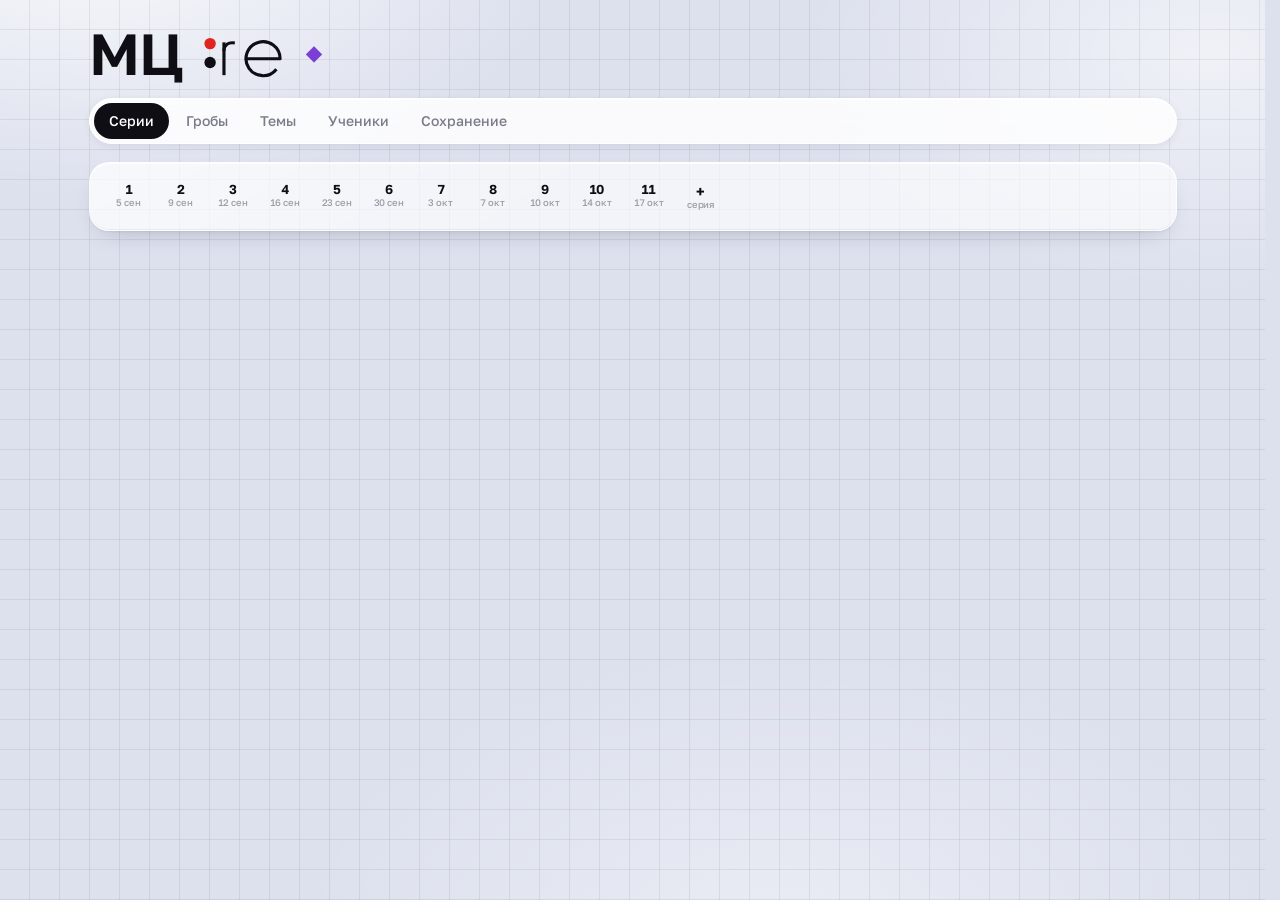
==== commit 828cba6f: "Сборники: серия без них, отбор «со сборниками» в рейтинге Co-Authored-By: Claude Opus 5.5 <noreply@a" ====
--- a/edit.html
+++ b/edit.html
@@ -8,12 +8,12 @@
 <meta name="theme-color" content="#e4e7f2" media="(prefers-color-scheme: light)">
 <meta name="theme-color" content="#06060b" media="(prefers-color-scheme: dark)">
 <link rel="manifest" href="manifest.webmanifest">
-<link rel="apple-touch-icon" href="assets/icon-192.png?v=202610102333">
+<link rel="apple-touch-icon" href="assets/icon-192.png?v=202610171837">
 <title>Статистика — редактор</title>
 <link rel="icon" href="data:image/svg+xml,%3Csvg xmlns='http://www.w3.org/2000/svg' viewBox='0 0 32 32'%3E%3Crect width='32' height='32' rx='8' fill='%23c026d3'/%3E%3Cpath d='M16 9v14M9 16h14' stroke='%23fcfcfb' stroke-width='3.6' stroke-linecap='round'/%3E%3C/svg%3E">
 <link rel="preload" href="assets/fonts/golos-cyrillic.woff2" as="font" type="font/woff2" crossorigin>
-<link rel="stylesheet" href="assets/style.css?v=202610102333">
-<meta name="build" content="202610102333">
+<link rel="stylesheet" href="assets/style.css?v=202610171837">
+<meta name="build" content="202610171837">
 </head>
 <body class="is-editor">
 <div class="wrap">
@@ -41,7 +41,7 @@
   <main id="main"></main>
 </div>
 
-<script src="assets/icons.js?v=202610102333"></script>
-<script src="assets/edit.js?v=202610102333"></script>
+<script src="assets/icons.js?v=202610171837"></script>
+<script src="assets/edit.js?v=202610171837"></script>
 </body>
 </html>
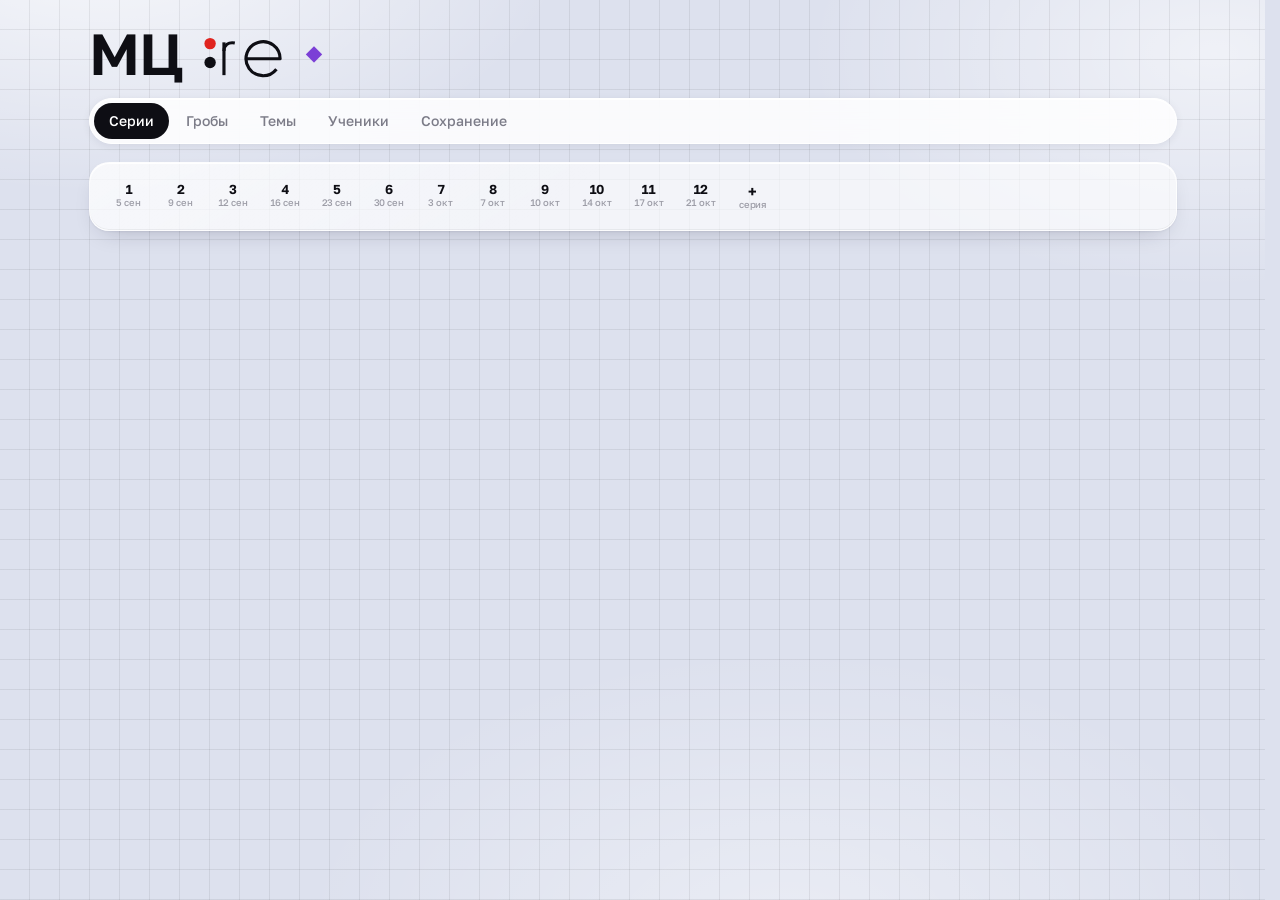
==== commit e043aa7b: "Своё n у задачи; серии 11 и 12 — сборники в списке, у задачи 7 n = 23 Плюсы сборников в серии 11 — и" ====
--- a/edit.html
+++ b/edit.html
@@ -8,12 +8,12 @@
 <meta name="theme-color" content="#e4e7f2" media="(prefers-color-scheme: light)">
 <meta name="theme-color" content="#06060b" media="(prefers-color-scheme: dark)">
 <link rel="manifest" href="manifest.webmanifest">
-<link rel="apple-touch-icon" href="assets/icon-192.png?v=202610171837">
+<link rel="apple-touch-icon" href="assets/icon-192.png?v=202610181029">
 <title>Статистика — редактор</title>
 <link rel="icon" href="data:image/svg+xml,%3Csvg xmlns='http://www.w3.org/2000/svg' viewBox='0 0 32 32'%3E%3Crect width='32' height='32' rx='8' fill='%23c026d3'/%3E%3Cpath d='M16 9v14M9 16h14' stroke='%23fcfcfb' stroke-width='3.6' stroke-linecap='round'/%3E%3C/svg%3E">
 <link rel="preload" href="assets/fonts/golos-cyrillic.woff2" as="font" type="font/woff2" crossorigin>
-<link rel="stylesheet" href="assets/style.css?v=202610171837">
-<meta name="build" content="202610171837">
+<link rel="stylesheet" href="assets/style.css?v=202610181029">
+<meta name="build" content="202610181029">
 </head>
 <body class="is-editor">
 <div class="wrap">
@@ -41,7 +41,7 @@
   <main id="main"></main>
 </div>
 
-<script src="assets/icons.js?v=202610171837"></script>
-<script src="assets/edit.js?v=202610171837"></script>
+<script src="assets/icons.js?v=202610181029"></script>
+<script src="assets/edit.js?v=202610181029"></script>
 </body>
 </html>
--- a/assets/style.css
+++ b/assets/style.css
@@ -741,10 +741,13 @@
   border-top: 1px solid var(--grid);
 }
 
+/* Действия переносятся на следующую строку, а не уезжают за край панели:
+   у «Серий» их бывает четыре, и на телефоне последнее вылезало из бокса. */
 .filter-head {
   display: flex;
-  align-items: center;
-  gap: 10px;
+  flex-wrap: wrap;
+  align-items: center;
+  gap: 6px 10px;
   margin-bottom: 9px;
 }
 
@@ -2324,6 +2327,17 @@
 
 .wnote { font-size: 12.5px; color: var(--ink-muted); }
 
+/* Своё n задачи — второй частью панели цены, отбита той же чертой. */
+.wbase {
+  margin-top: 12px;
+  padding-top: 10px;
+  border-top: 1px solid var(--grid);
+}
+
+.wtitle { margin-bottom: 8px; text-align: center; }
+
+.wacts { display: flex; flex-wrap: wrap; justify-content: flex-end; gap: 6px; }
+
 .mini-btn:disabled { opacity: .4; cursor: default; }
 
 .mini-btn:disabled:hover { color: var(--ink-muted); background: var(--quiet); }
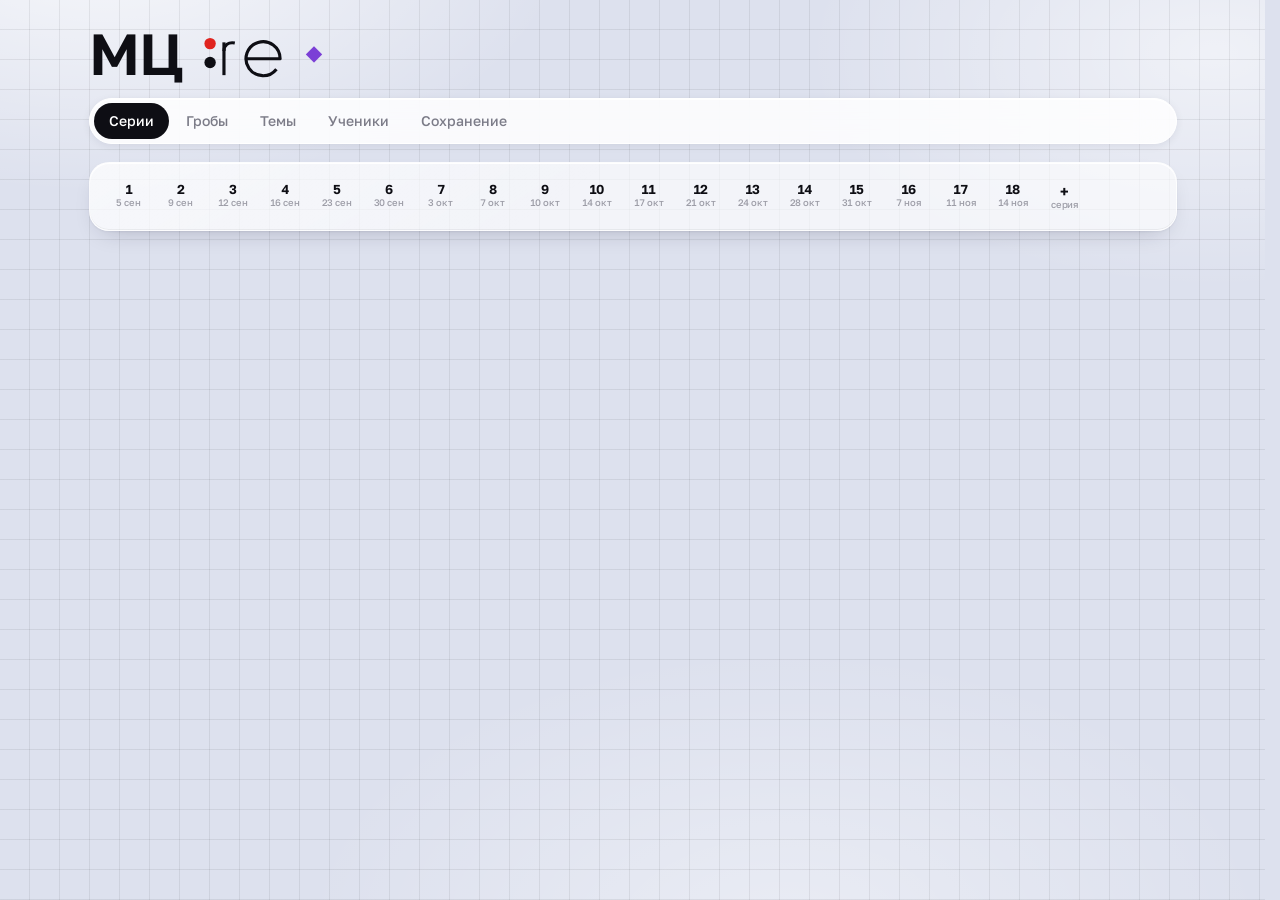
==== commit 29b645fb: "Штраф за нечестно сданную задачу: −1 очко вместо плюса; Жучков, 16-3 и 18-3 Co-Authored-By: Claude O" ====
--- a/edit.html
+++ b/edit.html
@@ -8,12 +8,12 @@
 <meta name="theme-color" content="#e4e7f2" media="(prefers-color-scheme: light)">
 <meta name="theme-color" content="#06060b" media="(prefers-color-scheme: dark)">
 <link rel="manifest" href="manifest.webmanifest">
-<link rel="apple-touch-icon" href="assets/icon-192.png?v=202610181029">
+<link rel="apple-touch-icon" href="assets/icon-192.png?v=202611151012">
 <title>Статистика — редактор</title>
 <link rel="icon" href="data:image/svg+xml,%3Csvg xmlns='http://www.w3.org/2000/svg' viewBox='0 0 32 32'%3E%3Crect width='32' height='32' rx='8' fill='%23c026d3'/%3E%3Cpath d='M16 9v14M9 16h14' stroke='%23fcfcfb' stroke-width='3.6' stroke-linecap='round'/%3E%3C/svg%3E">
 <link rel="preload" href="assets/fonts/golos-cyrillic.woff2" as="font" type="font/woff2" crossorigin>
-<link rel="stylesheet" href="assets/style.css?v=202610181029">
-<meta name="build" content="202610181029">
+<link rel="stylesheet" href="assets/style.css?v=202611151012">
+<meta name="build" content="202611151012">
 </head>
 <body class="is-editor">
 <div class="wrap">
@@ -41,7 +41,7 @@
   <main id="main"></main>
 </div>
 
-<script src="assets/icons.js?v=202610181029"></script>
-<script src="assets/edit.js?v=202610181029"></script>
+<script src="assets/icons.js?v=202611151012"></script>
+<script src="assets/edit.js?v=202611151012"></script>
 </body>
 </html>
--- a/assets/style.css
+++ b/assets/style.css
@@ -1349,6 +1349,23 @@
   padding: 0 14px;
 }
 
+/* Выбывший — в кондуите тех серий, где занимался: на своём месте по алфавиту,
+   только приглушён. Цвет — тот же, что у подписей, нового цвета тут нет. */
+table.conduit tbody td.pname.gone { color: var(--ink-muted); }
+
+/* Текст только для читалки экрана: виден ей, а не глазу. */
+.sr-only {
+  position: absolute;
+  width: 1px;
+  height: 1px;
+  margin: -1px;
+  padding: 0;
+  overflow: hidden;
+  clip: rect(0 0 0 0);
+  white-space: nowrap;
+  border: 0;
+}
+
 table.conduit thead th.pname,
 table.conduit tfoot td.pname {
   font-size: 11.5px;
@@ -1462,6 +1479,26 @@
   background: var(--cell-on);
   color: var(--cell-ink);
   box-shadow: none;
+}
+
+/* Штраф: на месте плюса «−1». Плюс — залитый квадрат, штраф — пустой с
+   плотной обводкой чернилами: читается как «здесь что-то было и отнято».
+   Без цвета: места для цвета перечислены в README, список закрыт. */
+.mark.fine {
+  color: var(--ink);
+  font-size: 13px;
+  font-weight: 700;
+  letter-spacing: -0.02em;
+  font-variant-numeric: tabular-nums;
+  background: var(--cell-off);
+  box-shadow: inset 0 0 0 1.5px var(--ink-2);
+}
+
+table.conduit.edit .mark.fine { cursor: default; }
+
+.smini.fine {
+  border-style: dashed;
+  border-color: var(--ink-2);
 }
 
 /* Кондуит смотрят, а не трогают: имена не выделяются и не отзываются нигде,
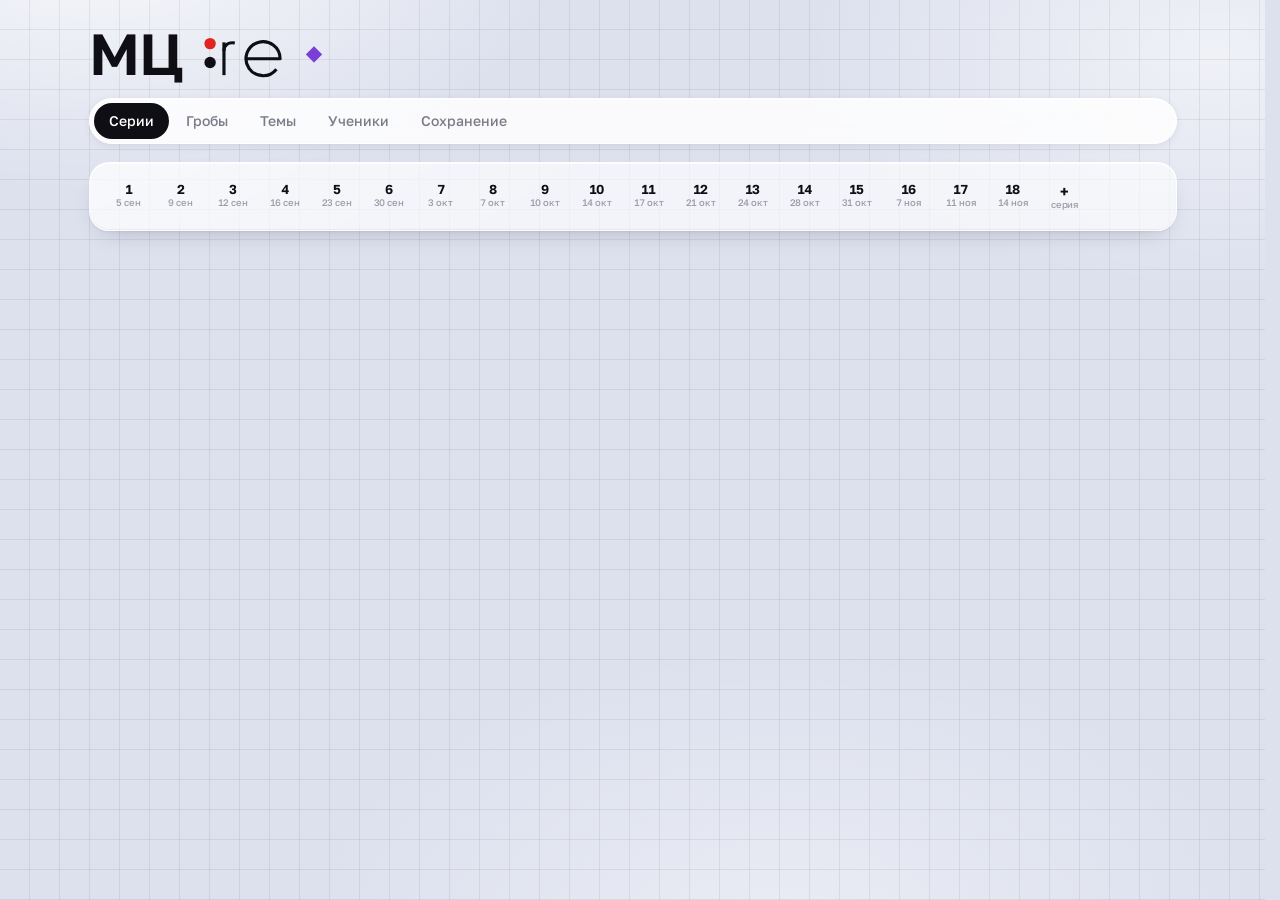
==== commit 7aaf6595: "Объявления: плашка над рейтингом и в карточке ученика; первая — штраф Жучкова Co-Authored-By: Claude" ====
--- a/edit.html
+++ b/edit.html
@@ -8,12 +8,12 @@
 <meta name="theme-color" content="#e4e7f2" media="(prefers-color-scheme: light)">
 <meta name="theme-color" content="#06060b" media="(prefers-color-scheme: dark)">
 <link rel="manifest" href="manifest.webmanifest">
-<link rel="apple-touch-icon" href="assets/icon-192.png?v=202611151012">
+<link rel="apple-touch-icon" href="assets/icon-192.png?v=202611151021">
 <title>Статистика — редактор</title>
 <link rel="icon" href="data:image/svg+xml,%3Csvg xmlns='http://www.w3.org/2000/svg' viewBox='0 0 32 32'%3E%3Crect width='32' height='32' rx='8' fill='%23c026d3'/%3E%3Cpath d='M16 9v14M9 16h14' stroke='%23fcfcfb' stroke-width='3.6' stroke-linecap='round'/%3E%3C/svg%3E">
 <link rel="preload" href="assets/fonts/golos-cyrillic.woff2" as="font" type="font/woff2" crossorigin>
-<link rel="stylesheet" href="assets/style.css?v=202611151012">
-<meta name="build" content="202611151012">
+<link rel="stylesheet" href="assets/style.css?v=202611151021">
+<meta name="build" content="202611151021">
 </head>
 <body class="is-editor">
 <div class="wrap">
@@ -41,7 +41,7 @@
   <main id="main"></main>
 </div>
 
-<script src="assets/icons.js?v=202611151012"></script>
-<script src="assets/edit.js?v=202611151012"></script>
+<script src="assets/icons.js?v=202611151021"></script>
+<script src="assets/edit.js?v=202611151021"></script>
 </body>
 </html>
--- a/assets/style.css
+++ b/assets/style.css
@@ -733,6 +733,46 @@
 .warn-where { color: var(--ink-2); }
 .warn-ids { font-variant-numeric: tabular-nums; white-space: nowrap; }
 
+/* Объявление (data/notices.json). Та же стеклянная панель, что у всех; от
+   прочих её отличает ярлык — чернилами по светлому, как указатель вкладок.
+   Цвета нет: места для цвета перечислены в README, список закрыт. */
+.card.notice { margin-bottom: 14px; }
+
+.notice-head {
+  display: flex;
+  align-items: center;
+  gap: 10px;
+  margin-bottom: 8px;
+}
+
+.notice-tag {
+  background: var(--ink);
+  color: var(--ink-inv);
+  font-size: 11.5px;
+  font-weight: 650;
+  line-height: 1;
+  padding: 4px 9px;
+  border-radius: 999px;
+}
+
+.notice-date { font-size: 12.5px; color: var(--ink-muted); }
+
+.notice-title {
+  font-size: 16px;
+  font-weight: 650;
+  color: var(--ink);
+}
+
+.notice-text {
+  margin: 6px 0 0;
+  font-size: 14px;
+  line-height: 1.45;
+  color: var(--ink-2);
+  max-width: 62ch;
+}
+
+.notice-text .nobr { white-space: nowrap; }
+
 .filters { margin-bottom: 14px; }
 
 .filter-row + .filter-row {
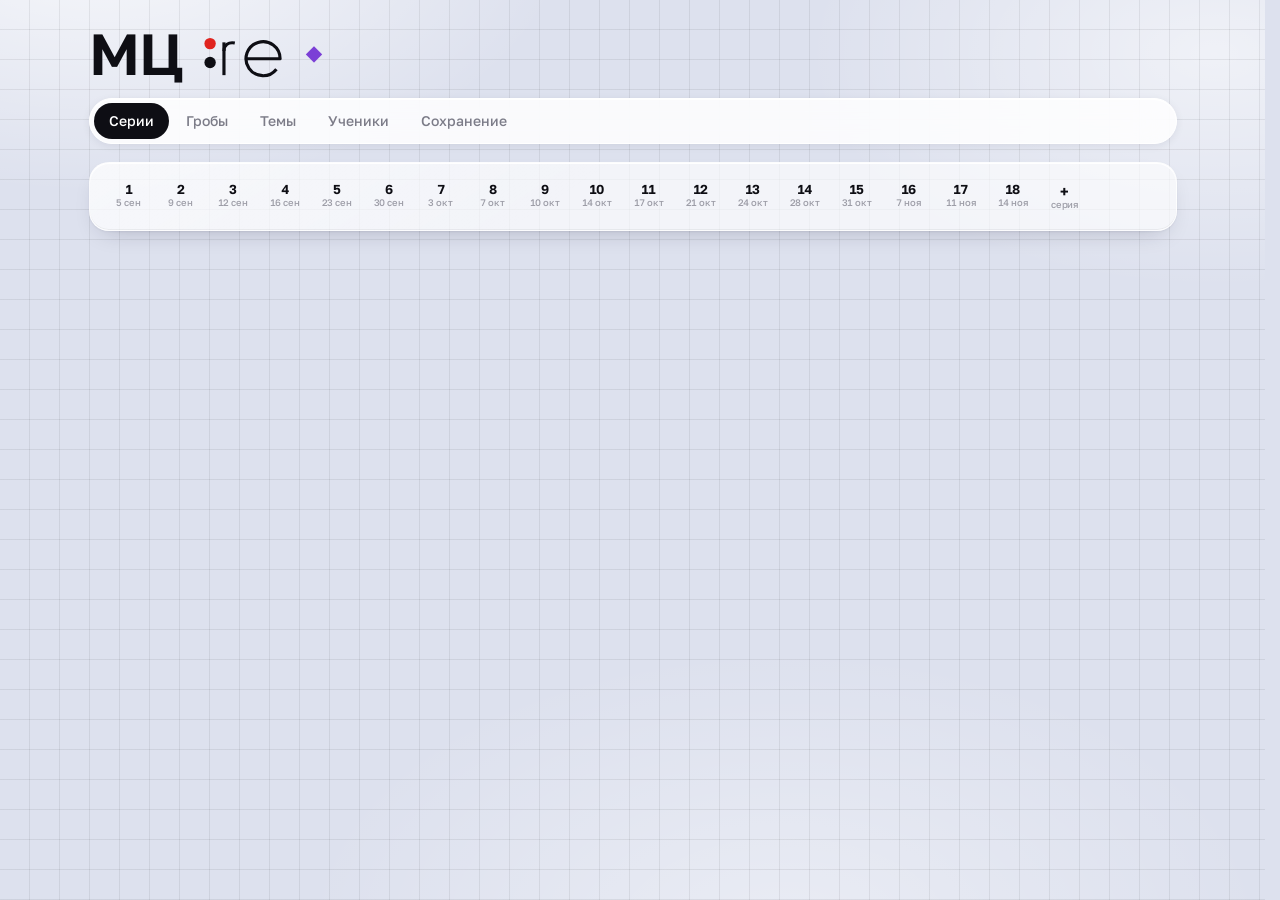
==== commit d375336b: "Штраф у гробов; Жучков — ещё 9-5, 15-4б, 18-4 и Г13, плашка с полным списком Co-Authored-By: Claude " ====
--- a/edit.html
+++ b/edit.html
@@ -8,12 +8,12 @@
 <meta name="theme-color" content="#e4e7f2" media="(prefers-color-scheme: light)">
 <meta name="theme-color" content="#06060b" media="(prefers-color-scheme: dark)">
 <link rel="manifest" href="manifest.webmanifest">
-<link rel="apple-touch-icon" href="assets/icon-192.png?v=202611151021">
+<link rel="apple-touch-icon" href="assets/icon-192.png?v=202611162058">
 <title>Статистика — редактор</title>
 <link rel="icon" href="data:image/svg+xml,%3Csvg xmlns='http://www.w3.org/2000/svg' viewBox='0 0 32 32'%3E%3Crect width='32' height='32' rx='8' fill='%23c026d3'/%3E%3Cpath d='M16 9v14M9 16h14' stroke='%23fcfcfb' stroke-width='3.6' stroke-linecap='round'/%3E%3C/svg%3E">
 <link rel="preload" href="assets/fonts/golos-cyrillic.woff2" as="font" type="font/woff2" crossorigin>
-<link rel="stylesheet" href="assets/style.css?v=202611151021">
-<meta name="build" content="202611151021">
+<link rel="stylesheet" href="assets/style.css?v=202611162058">
+<meta name="build" content="202611162058">
 </head>
 <body class="is-editor">
 <div class="wrap">
@@ -41,7 +41,7 @@
   <main id="main"></main>
 </div>
 
-<script src="assets/icons.js?v=202611151021"></script>
-<script src="assets/edit.js?v=202611151021"></script>
+<script src="assets/icons.js?v=202611162058"></script>
+<script src="assets/edit.js?v=202611162058"></script>
 </body>
 </html>
